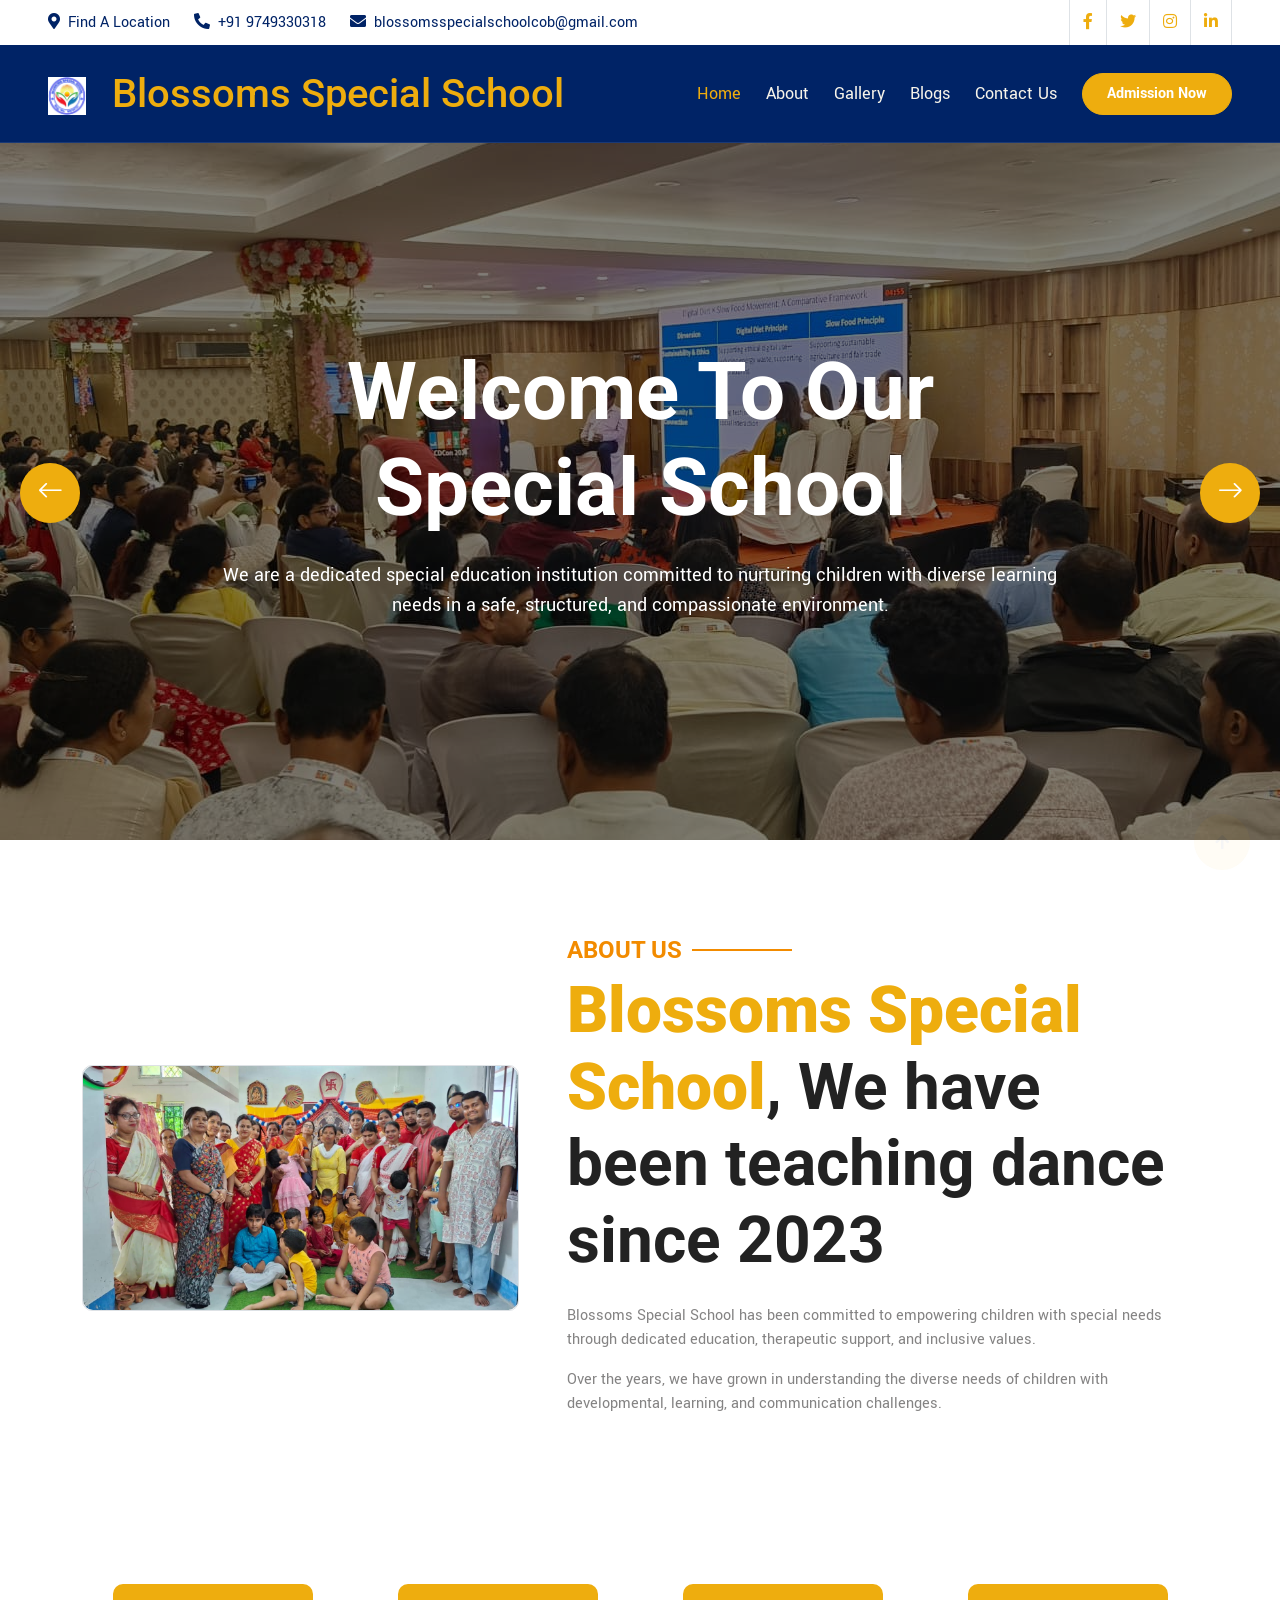
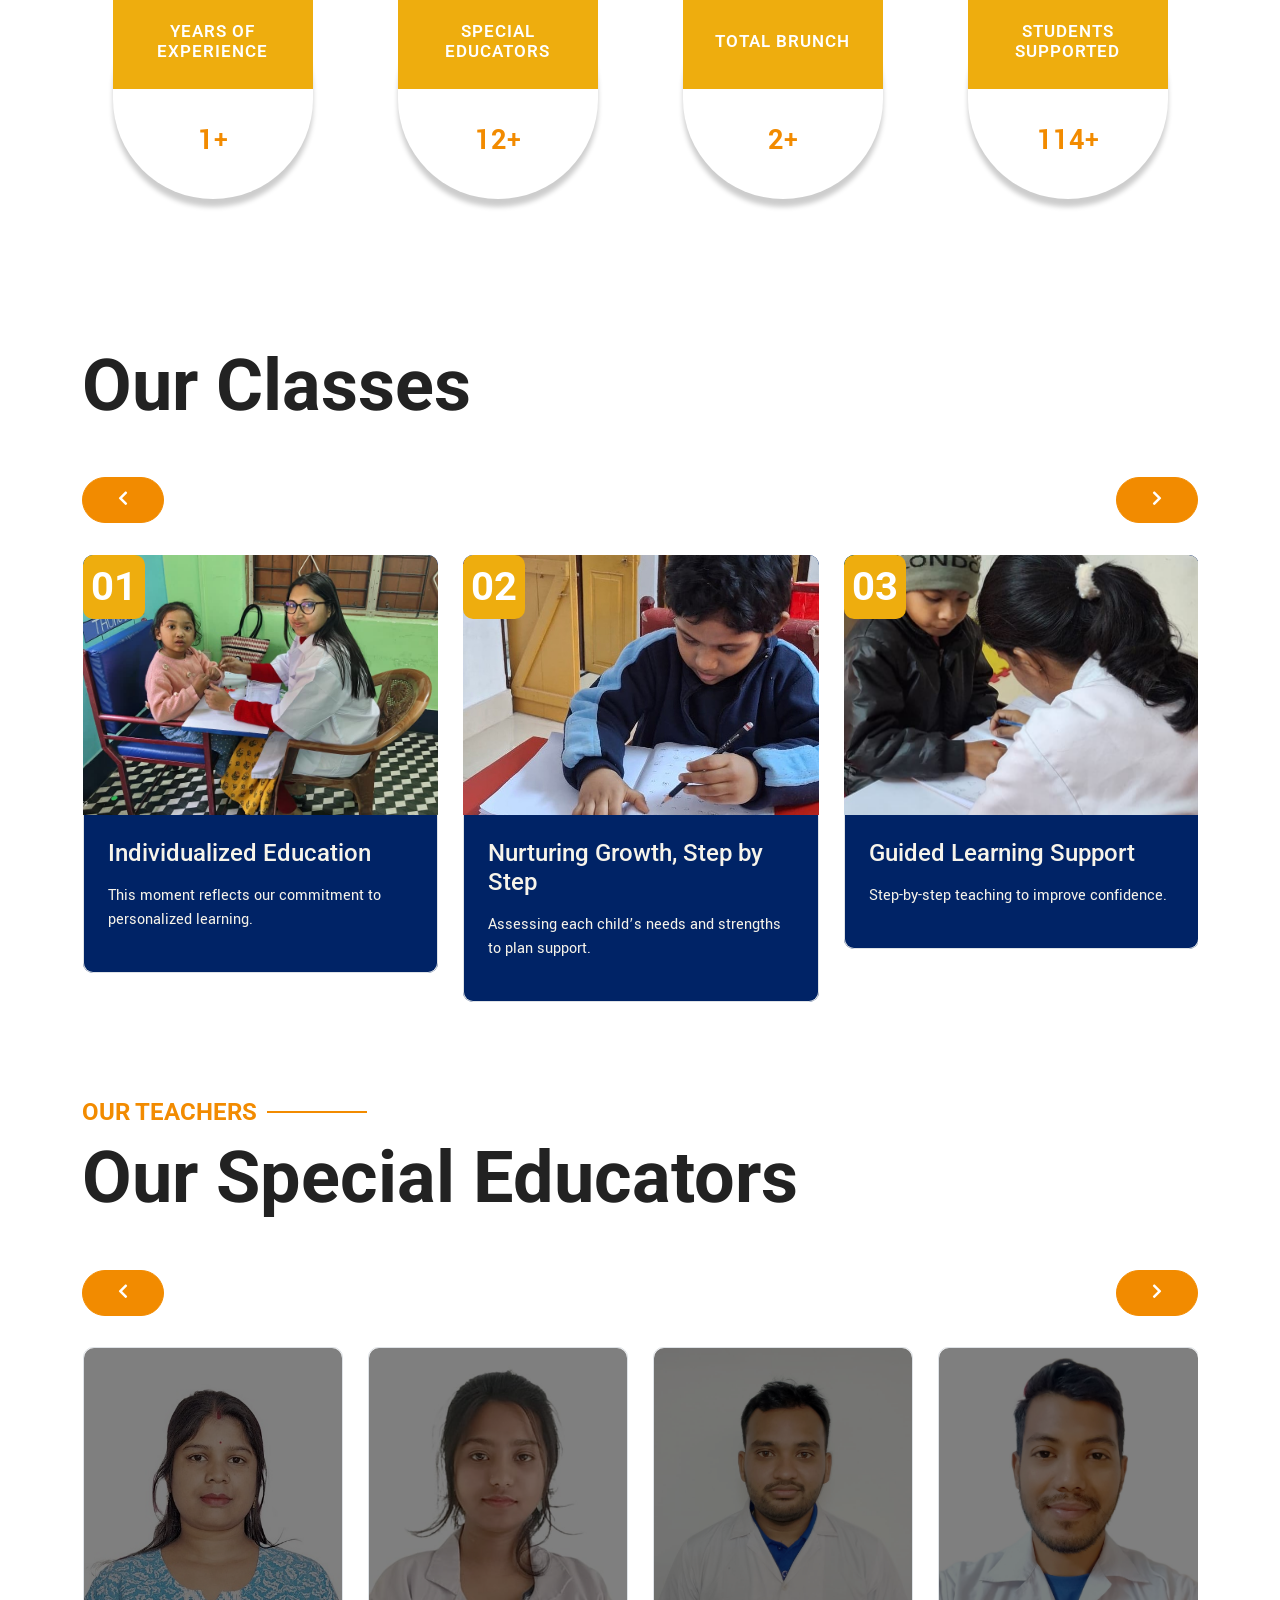
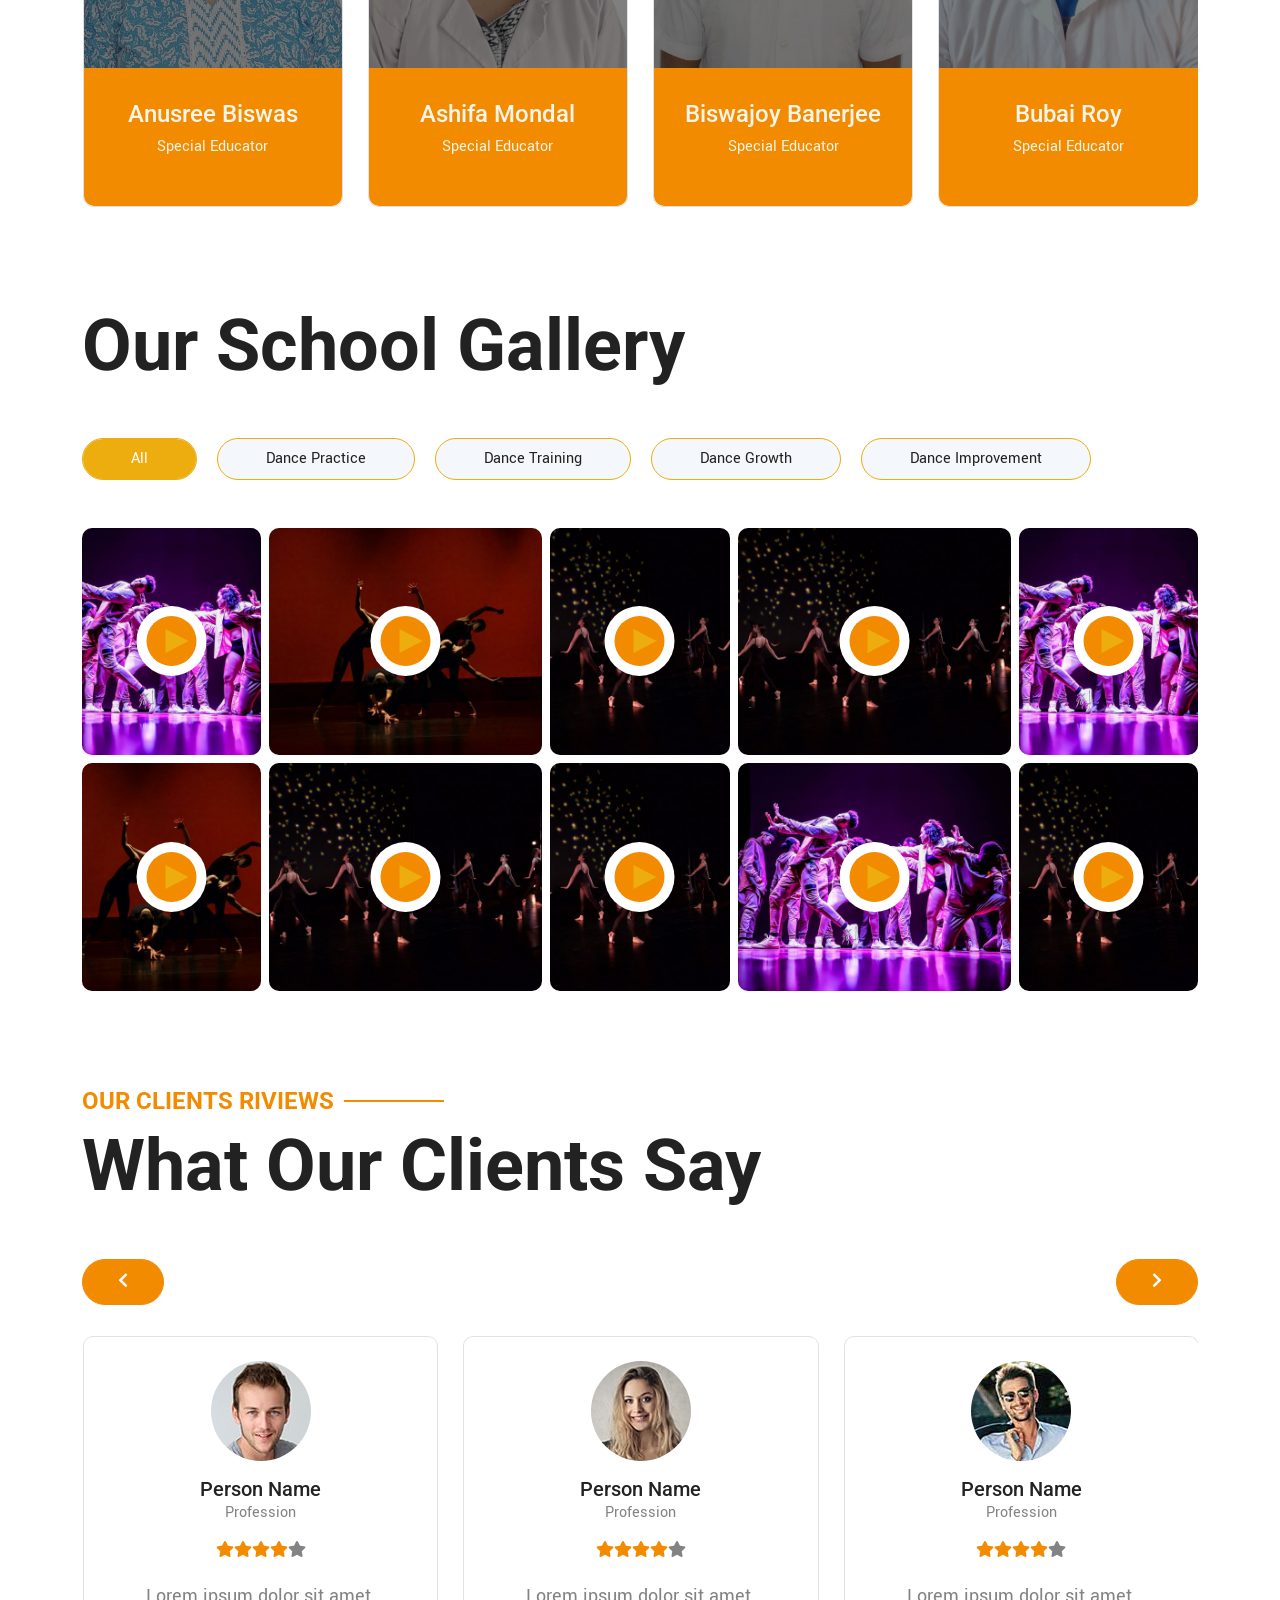
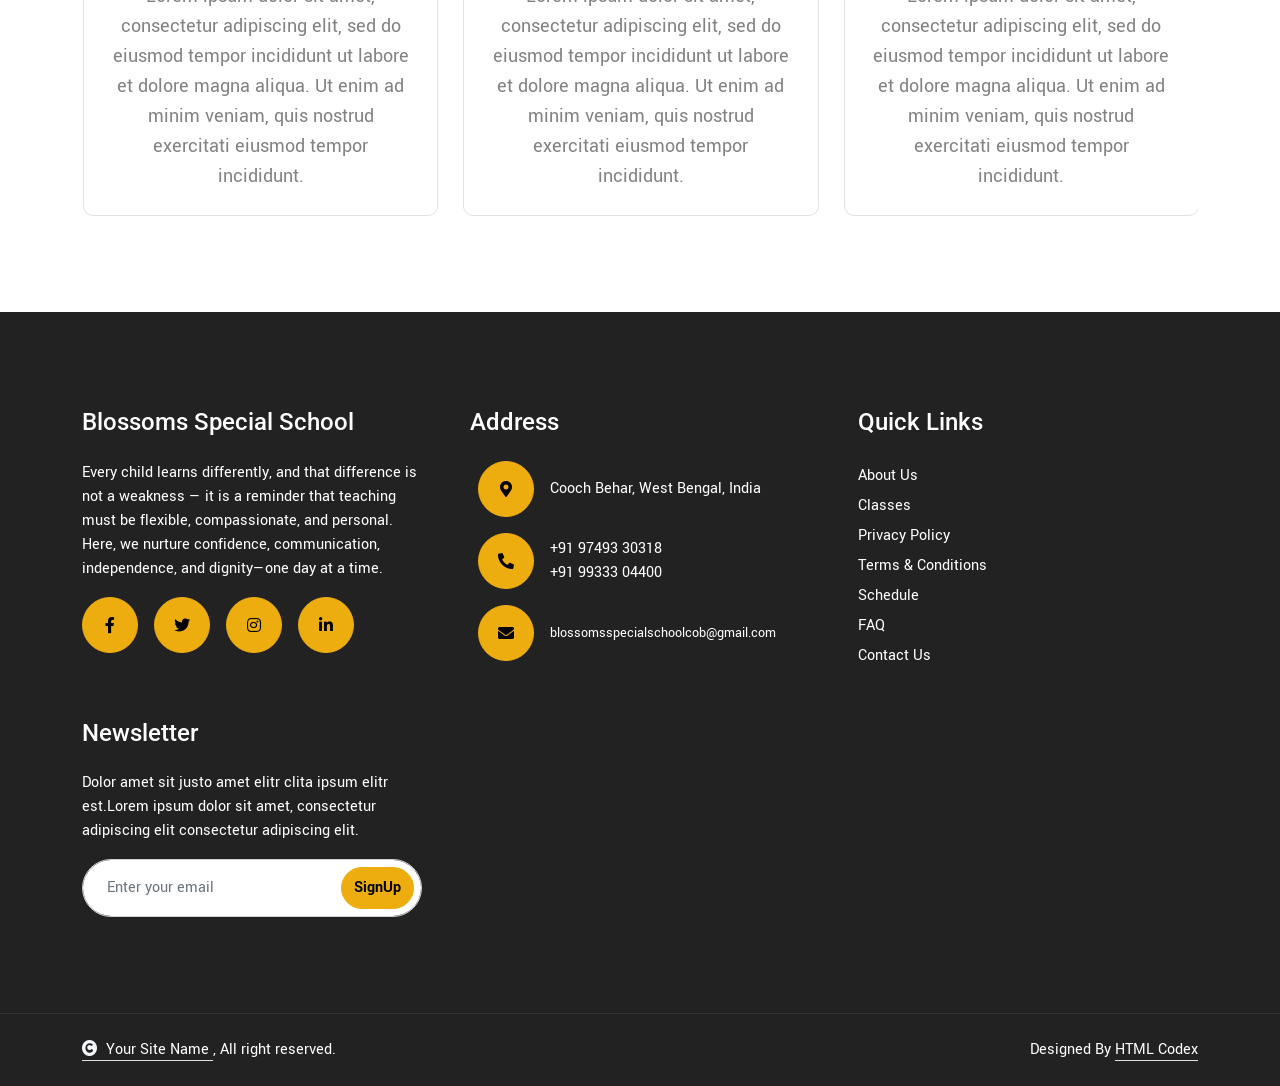
==== index.html @ 37777951 "dev" ====
<!doctype html>
<html lang="en">
  <head>
    <meta charset="utf-8" />
    <title>Blossoms Special School</title>
    <link rel="shortcut icon" href="/img/logoBlosoms.jpeg" />
    <meta content="width=device-width, initial-scale=1.0" name="viewport" />
    <meta content="" name="keywords" />
    <meta content="" name="description" />

    <link rel="preconnect" href="https://fonts.googleapis.com" />
    <link rel="preconnect" href="https://fonts.gstatic.com" crossorigin />
    <link
      href="https://fonts.googleapis.com/css2?family=Roboto:wght@400;500;700&family=Yantramanav:wght@400;500;700&display=swap"
      rel="stylesheet"
    />

    <link
      rel="stylesheet"
      href="https://use.fontawesome.com/releases/v5.15.4/css/all.css"
    />
    <link
      href="https://cdn.jsdelivr.net/npm/bootstrap-icons@1.4.1/font/bootstrap-icons.css"
      rel="stylesheet"
    />

    <link href="/lib/animate/animate.min.css" rel="stylesheet" />
    <link
      href="/lib/owlcarousel/assets/owl.carousel.min.css"
      rel="stylesheet"
    />
    <link href="/lib/lightbox/css/lightbox.min.css" rel="stylesheet" />

    <link href="/css/bootstrap.min.css" rel="stylesheet" />
    <link href="/css/style.css" rel="stylesheet" />

    <style>
      .training-carousel .training-item {
        height: 100%;
        display: flex;
        flex-direction: column;
      }
      .training-img {
        height: 260px;
        overflow: hidden;
        position: relative;
        flex: 0 0 auto;
      }
      .training-img img {
        width: 100%;
        height: 100%;
        object-fit: cover;
        display: block;
      }
      .training-item .rounded-bottom {
        flex: 1 1 auto;
        display: flex;
        flex-direction: column;
      }
      .training-item .rounded-bottom p {
        flex: 1 1 auto;
        margin-bottom: 1rem;
      }
      .training-item .btn {
        margin-top: auto;
      }
      .training-item .h4 {
        text-decoration: none;
      }
      .team-carousel .team-item {
        height: 460px !important;
        display: flex !important;
        flex-direction: column !important;
      }
      .team-carousel .team-img {
        height: 320px !important;
        overflow: hidden !important;
        flex: 0 0 320px !important;
        background: #6c757d;
      }
      .team-carousel .team-img img {
        width: 100% !important;
        height: 100% !important;
        max-width: 100% !important;
        max-height: 100% !important;
        object-fit: cover !important;
        object-position: center top !important;
        display: block !important;
      }
      .team-carousel .team-content {
        flex: 1 1 auto !important;
        display: flex !important;
        flex-direction: column !important;
        justify-content: center !important;
        padding: 16px !important;
        text-align: center;
      }
      .team-carousel .team-content .h4 {
        margin-bottom: 6px;
        text-decoration: none;
      }
    </style>
  </head>

  <body>
    <div id="site-header"></div>

    <div class="header-carousel owl-carousel">
      <div class="header-carousel-item">
        <img
          src="/img/schoolProgram.jpeg"
          class="img-fluid w-100"
          alt="Image"
        />
        <div class="carousel-caption">
          <div class="carousel-caption-content p-3" style="max-width: 900px">
            <h1
              class="display-1 text-capitalize text-white mb-4 wow fadeInUp"
              data-wow-delay="0.3s"
            >
              Welcome to Our Special School
            </h1>
            <p class="fs-5 wow fadeInUp" data-wow-delay="0.5s">
              We are a dedicated special education institution committed to
              nurturing children with diverse learning needs in a safe,
              structured, and compassionate environment.
            </p>
          </div>
        </div>
      </div>

      <div class="header-carousel-item">
        <img src="/img/giftSchool.jpeg" class="img-fluid w-100" alt="Image" />
        <div class="carousel-caption">
          <div class="carousel-caption-content p-3" style="max-width: 900px">
            <h1 class="display-1 text-capitalize text-white mb-4">
              Individualized Learning Approach
            </h1>
            <p class="fs-5">
              Every child is unique. We follow Individualized Education Programs
              (IEPs) designed after careful assessment of each student’s
              abilities, challenges, and interests.
            </p>
          </div>
        </div>
      </div>

      <div class="header-carousel-item">
        <img
          src="/img/schoolStudent.jpeg"
          class="img-fluid w-100"
          alt="Image"
        />
        <div class="carousel-caption">
          <div class="carousel-caption-content p-3" style="max-width: 900px">
            <h1 class="display-1 text-capitalize text-white mb-4">
              Our Mission
            </h1>
            <p class="fs-5">
              To empower children with special needs through individualized
              education, therapeutic support, and life-skill development.
            </p>
          </div>
        </div>
      </div>
    </div>

    <div id="site-about"></div>
    <div id="site-gallery"></div>
    <div id="site-testimonial"></div>
    <div id="site-footer"></div>

    <script src="https://ajax.googleapis.com/ajax/libs/jquery/3.6.4/jquery.min.js"></script>
    <script src="https://cdn.jsdelivr.net/npm/bootstrap@5.0.0/dist/js/bootstrap.bundle.min.js"></script>

    <script src="/lib/wow/wow.min.js"></script>
    <script src="/lib/easing/easing.min.js"></script>
    <script src="/lib/waypoints/waypoints.min.js"></script>
    <script src="/lib/counterup/counterup.min.js"></script>
    <script src="/lib/owlcarousel/owl.carousel.min.js"></script>
    <script src="/lib/lightbox/js/lightbox.min.js"></script>

    <script src="/js/main.js"></script>
    <script src="/js/layout.js"></script>
  </body>
</html>
---- css/style.css ----
/*** Spinner Start ***/
/*** Spinner ***/
#spinner {
  opacity: 0;
  visibility: hidden;
  transition:
    opacity 0.5s ease-out,
    visibility 0s linear 0.5s;
  z-index: 99999;
}

#spinner.show {
  transition:
    opacity 0.5s ease-out,
    visibility 0s linear 0s;
  visibility: visible;
  opacity: 1;
}
/*** Spinner End ***/

.back-to-top {
  position: fixed;
  right: 30px;
  bottom: 30px;
  transition: 0.5s;
  z-index: 99;
}

/*** Button Start ***/
.btn {
  font-weight: 600;
  transition: 0.5s;
}

.btn-square {
  width: 32px;
  height: 32px;
}

.btn-sm-square {
  width: 34px;
  height: 34px;
}

.btn-md-square {
  width: 44px;
  height: 44px;
}

.btn-lg-square {
  width: 56px;
  height: 56px;
}

.btn-square,
.btn-sm-square,
.btn-md-square,
.btn-lg-square {
  padding: 0;
  display: flex;
  align-items: center;
  justify-content: center;
  font-weight: normal;
  border-radius: 50%;
}

.btn.btn-primary {
  box-shadow: inset 0 0 0 0 var(--bs-primary);
}

.btn.btn-primary:hover {
  box-shadow: inset 300px 0 0 0 var(--bs-light) !important;
  color: var(--bs-primary) !important;
}

.btn.btn-secondary {
  box-shadow: inset 0 0 0 0 var(--bs-primary);
}

.btn.btn-secondary:hover {
  box-shadow: inset 300px 0 0 0 var(--bs-primary);
  color: var(--bs-light) !important;
}

.btn-hover {
  transition: 0.5s;
}

.btn-hover:hover {
  color: var(--bs-secondary) !important;
}

/*** Sub Title Start ***/
.sub-title {
  position: relative;
  display: inline-block;
  text-transform: uppercase;
  color: var(--bs-primary);
}

.sub-title::before {
  content: "";
  width: 100px;
  position: absolute;
  top: 50%;
  right: 0;
  transform: translateY(-50%);
  margin-right: -110px;
  border: 1px solid var(--bs-secondary) !important;
}

/*** Topbar Start ***/
.fixed-top .container {
  transition: 0.5s;
}

.topbar {
  padding: 2px 10px 2px 20px;
  background: var(--bs-primary) !important;
}

.topbar a,
.topbar a i {
  transition: 0.5s;
}

.topbar a:hover,
.topbar a i:hover {
  color: var(--bs-secondary) !important;
}

@media (max-width: 576px) {
  .topbar {
    display: none;
  }
}
/*** Topbar End ***/

/*** Navbar ***/
.navbar-light .navbar-nav .nav-link {
  font-family: "Yantramanav", sans-serif;
  position: relative;
  margin-right: 25px;
  padding: 35px 0;
  /* color: var(--bs-dark) !important; */
  font-size: 18px;
  font-weight: 400;
  outline: none;
  transition: 0.5s;
}

.sticky-top.navbar-light .navbar-nav .nav-link {
  padding: 20px 0;
  color: var(--dark) !important;
  font-size: 18px !important;
}

.navbar-light .navbar-nav .nav-link:hover,
.navbar-light .navbar-nav .nav-link.active {
  color: var(--bs-primary) !important;
}

.navbar-light .navbar-brand img {
  max-height: 50px;
  transition: 0.5s;
}

.sticky-top.navbar-light .navbar-brand img {
  max-height: 45px;
}

.navbar .dropdown-toggle::after {
  border: none;
  content: "\f107";
  font-family: "Font Awesome 5 Free";
  font-weight: 600;
  vertical-align: middle;
  margin-left: 8px;
}

@media (min-width: 1200px) {
  .navbar .nav-item .dropdown-menu {
    display: block;
    visibility: hidden;
    top: 100%;
    transform: rotateX(-75deg);
    transform-origin: 0% 0%;
    border: 0;
    border-radius: 10px;
    transition: 0.5s;
    opacity: 0;
  }
}

.dropdown .dropdown-menu a:hover {
  background: var(--bs-primary);
  color: var(--bs-white);
}

.navbar .nav-item:hover .dropdown-menu {
  transform: rotateX(0deg);
  visibility: visible;
  background: var(--bs-light) !important;
  transition: 0.5s;
  opacity: 1;
}

@media (max-width: 991.98px) {
  .sticky-top.navbar-light {
    position: relative;
    background: var(--bs-white);
  }

  .navbar.navbar-expand-lg .navbar-toggler {
    padding: 10px 20px;
    border: 1px solid var(--bs-primary);
    color: var(--bs-primary);
  }

  .navbar-light .navbar-collapse {
    margin-top: 15px;
    border-top: 1px solid #dddddd;
  }

  .navbar-light .navbar-nav .nav-link,
  .sticky-top.navbar-light .navbar-nav .nav-link {
    padding: 10px 0;
    margin-left: 0;
    color: var(--bs-dark) !important;
  }

  .navbar-light .navbar-brand img {
    max-height: 45px;
  }
}

@media (min-width: 992px) {
  .navbar-light {
    position: absolute;
    width: 100%;
    top: 0;
    left: 0;
    border-bottom: 1px solid rgba(255, 255, 255, 0.1);
    z-index: 999;
  }

  .sticky-top.navbar-light {
    position: fixed;
    background: var(--bs-light) !important;
  }
  .navbar-light .navbar-nav .nav-link.nav-contact::before {
    display: none;
  }
}

/*** Carousel Hero Header Start ***/
.header-carousel {
  position: relative;
}

.header-carousel .owl-nav .owl-prev {
  position: absolute;
  width: 60px;
  height: 60px;
  top: 50%;
  left: 20px;
  transform: translateY(-50%);
  border-radius: 60px;
  background: var(--bs-primary);
  color: var(--bs-white);
  font-size: 26px;
  display: flex;
  align-items: center;
  justify-content: center;
  transition: 0.5s;
}

.header-carousel .owl-nav .owl-next {
  position: absolute;
  width: 60px;
  height: 60px;
  top: 50%;
  right: 20px;
  transform: translateY(-50%);
  border-radius: 60px;
  background: var(--bs-primary);
  color: var(--bs-white);
  font-size: 26px;
  display: flex;
  align-items: center;
  justify-content: center;
  transition: 0.5s;
}

.header-carousel .owl-nav .owl-prev,
.header-carousel .owl-nav .owl-next {
  transition: 0.5s;
}

.header-carousel .owl-nav .owl-prev:hover,
.header-carousel .owl-nav .owl-next:hover {
  box-shadow: inset 100px 0 0 0 var(--bs-light) !important;
  color: var(--bs-primary) !important;
}

@media (max-width: 576px) {
  .header-carousel .owl-nav .owl-prev,
  .header-carousel .owl-nav .owl-next {
    top: 630px;
    transition: 0.5s;
  }

  .header-carousel
    .header-carousel-item
    .carousel-caption
    .carousel-caption-content {
    width: 95% !important;
  }
}

.header-carousel .header-carousel-item,
.header-carousel .header-carousel-item img {
  position: relative;
  width: 100%;
  height: 700px;
  margin-top: 95px;
  display: block;
  object-fit: cover;
  transition: 0.5s;
}

@media (max-width: 992px) {
  .header-carousel .header-carousel-item,
  .header-carousel .header-carousel-item img {
    margin-top: 0;
    transition: 0.5s;
  }
}

@media (min-width: 992px) {
  .header-carousel .owl-nav .owl-prev,
  .header-carousel .owl-nav .owl-next {
    margin-top: 50px;
  }
}

.header-carousel .header-carousel-item .carousel-caption {
  width: 100%;
  height: 100%;
  position: absolute;
  top: 0;
  left: 0;
  padding: 100px 0;
  display: flex;
  align-items: center;
  justify-content: center;
  background: rgba(0, 0, 0, 0.5);
}

.header-carousel
  .header-carousel-item
  .carousel-caption
  .carousel-caption-content {
  position: relative;
  width: 75%;
}
/*** Carousel Hero Header End ***/

/*** Single Page Hero Header Start ***/
.bg-breadcrumb {
  position: relative;
  padding: 145px 0 50px 0;
  background:
    linear-gradient(rgba(242, 139, 0, 0.2), rgba(242, 139, 0, 0.3)),
    url(../img/breadcrumb2.jpeg);
  background-position: center top;
  background-repeat: no-repeat;
  background-attachment: fixed;
}

@media (max-width: 992px) {
  .bg-breadcrumb {
    padding-top: 50px;
  }
}
/*** Single Page Hero Header End ***/

/*** Counter Facts Start ***/

.counter-facts {
  background:
    linear-gradient(rgba(255, 255, 255, 0.8), rgba(255, 255, 255, 0.7)),
    url(../img/abouSchool.jpeg);
  background-size: cover;
  background-attachment: fixed;
  background-position: center center;
  background-repeat: no-repeat;
}

.counter-facts .counter {
  position: relative;
  text-align: center;
  width: 200px;
  min-height: 215px;
  padding: 10px 15px;
  margin: 0 auto;
  border-radius: 100px;
  box-shadow: 0 8px 5px rgba(0, 0, 0, 0.2);
  background: var(--bs-white);
}

.counter-facts .counter:before {
  content: "";
  position: absolute;
  height: 105px;
  width: 100%;
  left: 0;
  top: 0;
  border-radius: 10px 10px 0 0;
  background-color: var(--bs-primary);
}
.counter-facts .counter .counter-icon {
  position: relative;
  width: 120px;
  height: 100px;
  border-radius: 10px 10px 0 0;
  font-size: 50px;
  line-height: 90px;
  color: var(--bs-primary) !important;
  display: flex;
}

.counter-facts .counter h3 {
  color: var(--bs-white);
  font-size: 17px;
  font-weight: 600;
  letter-spacing: 1px;
  text-transform: uppercase;
  margin: 0 0 5px 0;
  display: flex;
}
.counter-facts .counter .counter-value {
  font-size: 30px;
  font-weight: 700;
  display: block;
  color: var(--bs-secondary);
}

@media screen and (max-width: 1200px) {
  .counter-facts .counter {
    margin-bottom: 40px;
  }
}
/*** Counter Facts End ***/

/*** Training Start ***/
.training-carousel .owl-stage-outer {
  margin-top: 30px;
}

.training-carousel .owl-nav .owl-prev,
.training-carousel .owl-nav .owl-next {
  position: absolute;
  top: 0;
  padding: 10px 35px;
  border: 1px solid var(--bs-secondary);
  color: var(--bs-white);
  background: var(--bs-secondary);
  border-radius: 50px;
  transition: 0.5s;
}

.training-carousel .owl-nav .owl-prev {
  left: 0 !important;
}

.training-carousel .owl-nav .owl-next {
  right: 0;
}

.training-carousel .owl-nav .owl-prev:hover,
.training-carousel .owl-nav .owl-next:hover {
  box-shadow: inset 100px 0 0 0 var(--bs-light) !important;
  color: var(--bs-primary) !important;
}

.training .training-item .training-img {
  position: relative;
  overflow: hidden;
  transition: 0.5s;
}

.training .training-item .training-img img {
  transition: 0.5s;
}

.training .training-item:hover .training-img img {
  transform: scale(1.2);
}
/*** Training End ***/

/*** Dance Class Start ***/
.class-carousel .owl-stage-outer {
  margin-top: 30px;
}

.class-carousel .owl-nav .owl-prev,
.class-carousel .owl-nav .owl-next {
  position: absolute;
  top: 0;
  padding: 10px 35px;
  border: 1px solid var(--bs-secondary);
  color: var(--bs-white);
  background: var(--bs-secondary);
  border-radius: 50px;
  transition: 0.5s;
}

.class-carousel .owl-nav .owl-prev {
  left: 0 !important;
}

.class-carousel .owl-nav .owl-next {
  right: 0;
}

.class-carousel .owl-nav .owl-prev:hover,
.class-carousel .owl-nav .owl-next:hover {
  box-shadow: inset 100px 0 0 0 var(--bs-light) !important;
  color: var(--bs-primary) !important;
}

.class .class-item .class-img {
  position: relative;
  overflow: hidden;
  transition: 0.5s;
}

.class .class-item .class-img img {
  transition: 0.5s;
}

.class .class-item:hover .class-img img {
  transform: scale(1.3);
}
/*** Dance Class End ***/

/*** Blog Start ***/
.blog-carousel .owl-stage-outer {
  margin-top: 30px;
}

.blog-carousel .owl-nav .owl-prev,
.blog-carousel .owl-nav .owl-next {
  position: absolute;
  top: 1px;
  padding: 10px 35px;
  border: 1px solid var(--bs-secondary);
  color: var(--bs-white);
  background: var(--bs-secondary);
  border-radius: 50px;
  transition: 0.5s;
}

.blog-carousel .owl-nav .owl-prev {
  left: 0 !important;
}

.blog-carousel .owl-nav .owl-next {
  right: 0;
}

.blog-carousel .owl-nav .owl-prev:hover,
.blog-carousel .owl-nav .owl-next:hover {
  box-shadow: inset 100px 0 0 0 var(--bs-light) !important;
  color: var(--bs-primary) !important;
}

.blog .blog-item .blog-img {
  position: relative;
  overflow: hidden;
  transition: 0.5s;
}

.blog .blog-item .blog-img img {
  transition: 0.5s;
}

.blog .blog-item:hover .blog-img img {
  transform: scale(1.3);
}
/*** Blog End ***/

/*** Team Start ***/
.team-carousel .owl-stage-outer {
  margin-top: 30px;
}
.team-carousel .owl-nav .owl-prev,
.team-carousel .owl-nav .owl-next {
  position: absolute;
  top: 1px;
  padding: 10px 35px;
  border: 1px solid var(--bs-secondary);
  color: var(--bs-white);
  background: var(--bs-secondary);
  border-radius: 50px;
  transition: 0.5s;
}

.team-carousel .owl-nav .owl-prev {
  left: 0 !important;
}

.team-carousel .owl-nav .owl-next {
  right: 0;
}

.team-carousel .owl-nav .owl-prev:hover,
.team-carousel .owl-nav .owl-next:hover {
  box-shadow: inset 100px 0 0 0 var(--bs-light) !important;
  color: var(--bs-primary) !important;
}

.team .team-carousel .team-item .team-img {
  position: relative;
  overflow: hidden;
  width: 100%;
  height: 100%;
}

.team .team-carousel .team-item .team-img::after {
  content: "";
  position: absolute;
  top: 0;
  left: 0;
  width: 100%;
  height: 100%;
  background: rgba(0, 0, 0, 0.5);
  transition: 0.5s;
  z-index: 2;
}

.team .team-carousel .team-item .team-img .team-icon {
  position: absolute;
  bottom: -100%;
  left: 50%;
  transform: translateX(-50%);
  padding: 25px;
  display: flex;
  opacity: 0;
  transition: 0.5s;
  z-index: 3;
}

.team .team-carousel .team-item:hover .team-img .team-icon {
  bottom: 0;
  left: 50%;
  transform: translateX(-50%);
  opacity: 1;
}

.team .team-carousel .team-item .team-content {
  position: relative;
  background: var(--bs-secondary);
  border-bottom-left-radius: 10px;
  border-bottom-right-radius: 10px;
  z-index: 1;
  transition: 0.5s;
}

.team .team-carousel .team-item .team-content::after {
  content: "";
  position: absolute;
  bottom: 0;
  left: 0;
  width: 100%;
  height: 0;
  background: var(--bs-primary) !important;
  border-bottom-left-radius: 10px;
  border-bottom-right-radius: 10px;
  transition: 0.5s;
  z-index: -1;
}

.team .team-carousel .team-item:hover .team-content a,
.team .team-carousel .team-item:hover .team-content p {
  color: var(--bs-white) !important;
}

.team .team-carousel .team-item:hover .team-content::after {
  height: 100% !important;
}

.team .team-carousel .team-item .team-img img {
  transition: 0.5s;
}

.team .team-carousel .team-item:hover .team-img img {
  transform: scale(1.1);
}
/*** Team End ***/

/*** Vidie Gallery Start ***/
/*** Youtube Video start ***/
.gallery .tab-class {
  text-align: start !important;
}

.gallery .nav-item {
  align-items: center;
  justify-content: center;
  margin-right: 20px;
}

.gallery .nav-item a span {
  display: flex;
  align-items: center;
  justify-content: center;
}

.gallery .nav-item a.active {
  background: var(--bs-primary) !important;
}

.gallery .nav-item a.active span {
  color: var(--bs-white) !important;
}

.video {
  position: relative;
}

.video .btn-play {
  position: absolute;
  z-index: 3;
  top: 50%;
  left: 50%;
  transform: translate(-50%, -50%);
  box-sizing: content-box;
  display: block;
  width: 23px;
  height: 44px;
  border-radius: 50%;
  transition: 0.5s;
}

.video .btn-play:before {
  content: "";
  position: absolute;
  z-index: 0;
  left: 50%;
  top: 50%;
  transform: translate(-50%, -50%);
  display: block;
  width: 70px;
  height: 70px;
  background: var(--bs-white);
  border-radius: 50%;
  animation: pulse-border 1500ms ease-out infinite;
  transition: 0.5s;
}

.video .btn-play:after {
  content: "";
  position: absolute;
  z-index: 1;
  left: 50%;
  top: 50%;
  transform: translate(-50%, -50%);
  display: block;
  width: 50px;
  height: 50px;
  background: var(--bs-secondary);
  border-radius: 50%;
  transition: all 300ms;
}

.video .btn-play span {
  display: block;
  position: relative;
  z-index: 3;
  width: 0;
  height: 0;
  border-left: 23px solid var(--bs-primary);
  border-top: 12px solid transparent;
  border-bottom: 12px solid transparent;
  margin-left: 5px;
}

@keyframes pulse-border {
  0% {
    transform: translateX(-50%) translateY(-50%) translateZ(0) scale(1);
    opacity: 1;
  }

  100% {
    transform: translateX(-50%) translateY(-50%) translateZ(0) scale(1.5);
    opacity: 0;
  }
}

#videoModal {
  z-index: 99999;
}

#videoModal .modal-dialog {
  position: relative;
  max-width: 800px;
  margin: 60px auto 0 auto;
}

#videoModal .modal-body {
  position: relative;
  padding: 0px;
}

#videoModal .close {
  position: absolute;
  width: 30px;
  height: 30px;
  right: 0px;
  top: -30px;
  z-index: 999;
  font-size: 30px;
  font-weight: normal;
  color: #ffffff;
  background: #000000;
  opacity: 1;
}
/*** Youtube Video End ***/

/*** Vidieo Gallery End ***/

/*** Testimonial Start ***/
.testimonial-carousel .owl-stage-outer {
  margin-top: 30px;
}
.testimonial-carousel .owl-nav .owl-prev,
.testimonial-carousel .owl-nav .owl-next {
  position: absolute;
  top: 1px;
  padding: 10px 35px;
  border: 1px solid var(--bs-secondary);
  color: var(--bs-white);
  background: var(--bs-secondary);
  border-radius: 50px;
  transition: 0.5s;
}

.testimonial-carousel .owl-nav .owl-prev {
  left: 0 !important;
}

.testimonial-carousel .owl-nav .owl-next {
  right: 0;
}

.testimonial-carousel .owl-nav .owl-prev:hover,
.testimonial-carousel .owl-nav .owl-next:hover {
  box-shadow: inset 100px 0 0 0 var(--bs-light) !important;
  color: var(--bs-primary) !important;
}
/*** Testimonial End ***/

/*** Contact Start ***/
.contact button.btn.btn-primary.w-100:hover {
  box-shadow: inset 700px 0 0 0 var(--bs-light) !important;
  color: var(--bs-primary) !important;
}
/*** Contact End ***/

/*** Footer Start ***/
.footer {
  background: var(--bs-dark);
}

.footer .footer-item .footer-link {
  line-height: 30px;
  color: var(--bs-white);
  transition: 0.5s;
}

.footer .footer-item .footer-link:hover {
  letter-spacing: 1px;
  color: var(--bs-primary) !important;
}
/*** Footer End ***/

/*** copyright Start ***/
.copyright {
  border-top: 1px solid rgba(255, 255, 255, 0.08);
  background: var(--bs-dark) !important;
}
/*** copyright end ***/

.off-white-bg {
  color: #f7f4ea !important;
}

.training-carousel .training-item {
  height: 100%;
  display: flex;
  flex-direction: column;
}

.training-img {
  height: 260px;
  overflow: hidden;
  position: relative;
  flex: 0 0 auto;
}

.training-img img {
  width: 100%;
  height: 100%;
  object-fit: cover;
  display: block;
}

.training-item .rounded-bottom {
  flex: 1 1 auto;
  display: flex;
  flex-direction: column;
}

.training-item .rounded-bottom p {
  flex: 1 1 auto;
  margin-bottom: 1rem;
}

.training-item .btn {
  margin-top: auto;
}

.training-item .h4 {
  text-decoration: none;
}

.team-carousel .team-item {
  height: 460px !important;
  display: flex !important;
  flex-direction: column !important;
}

.team-carousel .team-img {
  height: 320px !important;
  overflow: hidden !important;
  flex: 0 0 320px !important;
  background: #6c757d;
}

.team-carousel .team-img img {
  width: 100% !important;
  height: 100% !important;
  max-width: 100% !important;
  max-height: 100% !important;
  object-fit: cover !important;
  object-position: center top !important;
  display: block !important;
}

.team-carousel .team-content {
  flex: 1 1 auto !important;
  display: flex !important;
  flex-direction: column !important;
  justify-content: center !important;
  padding: 16px !important;
  text-align: center;
}

.team-carousel .team-content .h4 {
  margin-bottom: 6px;
  text-decoration: none;
}
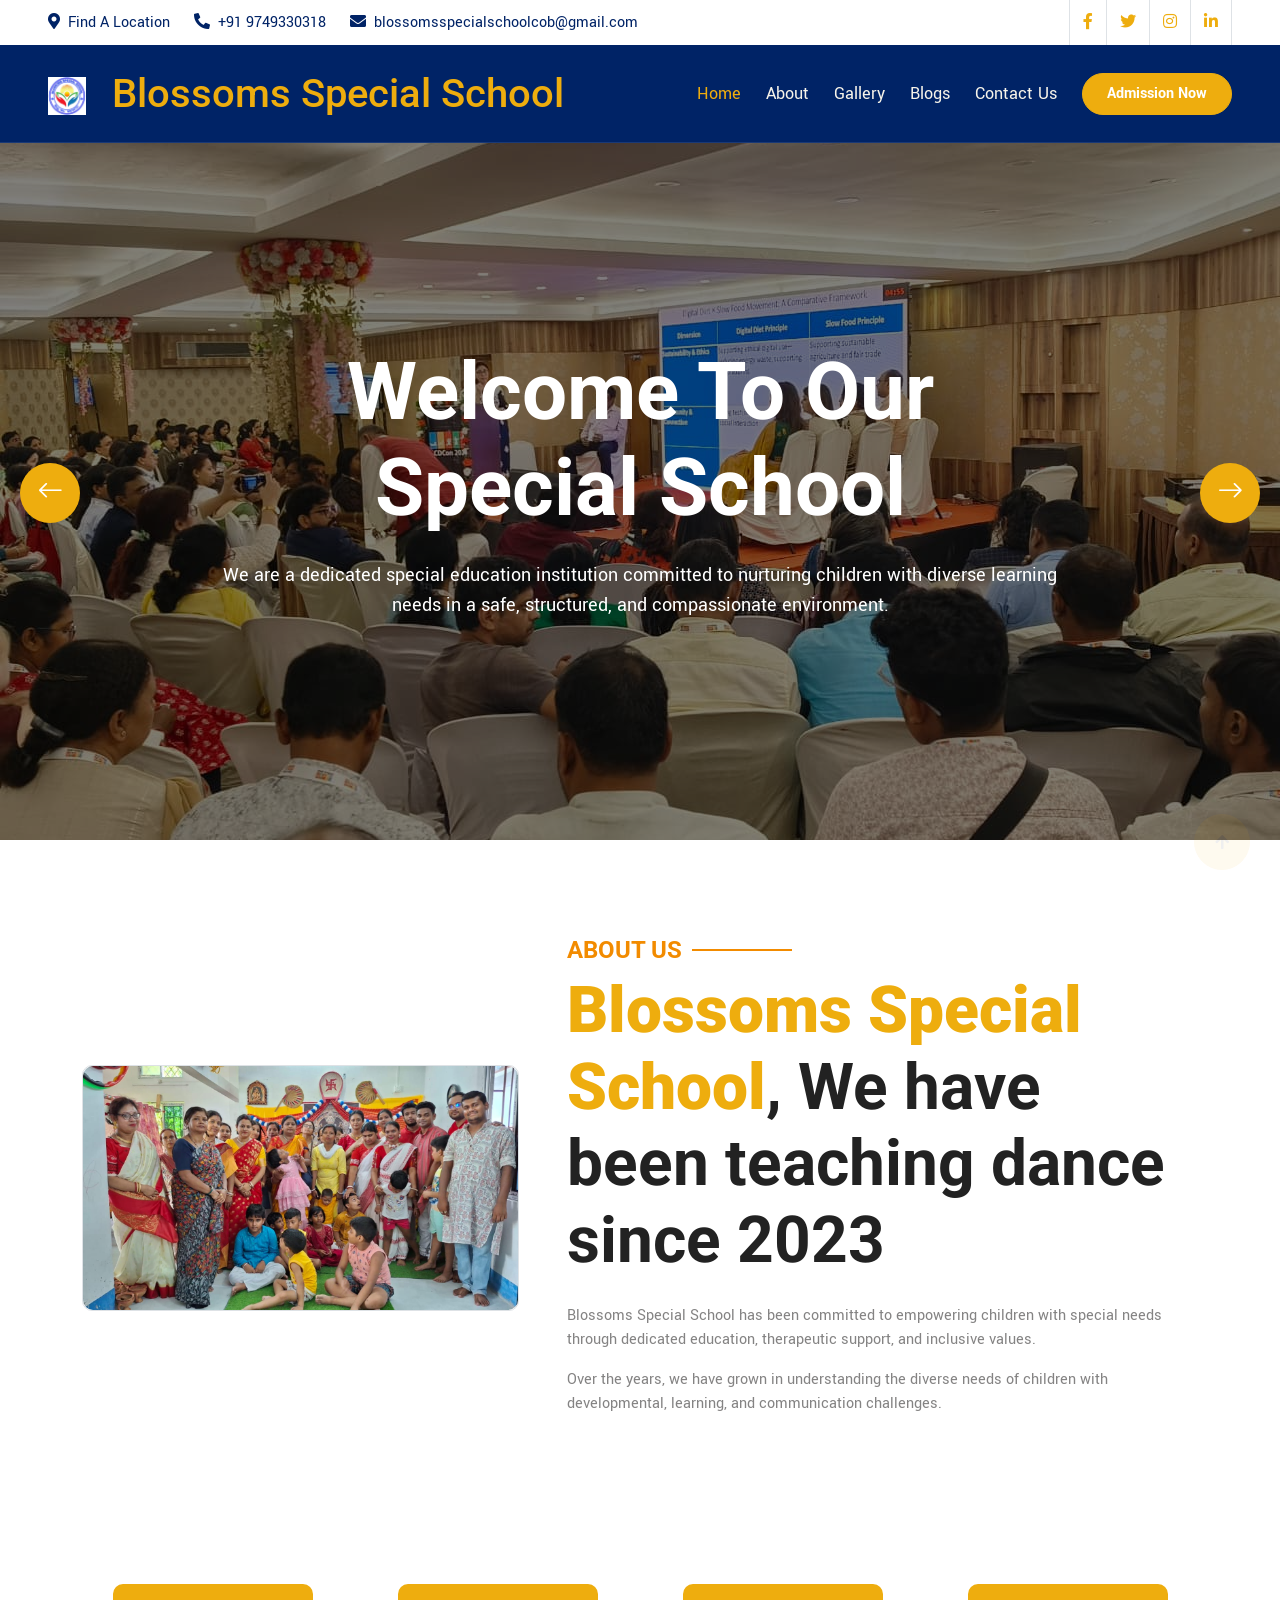
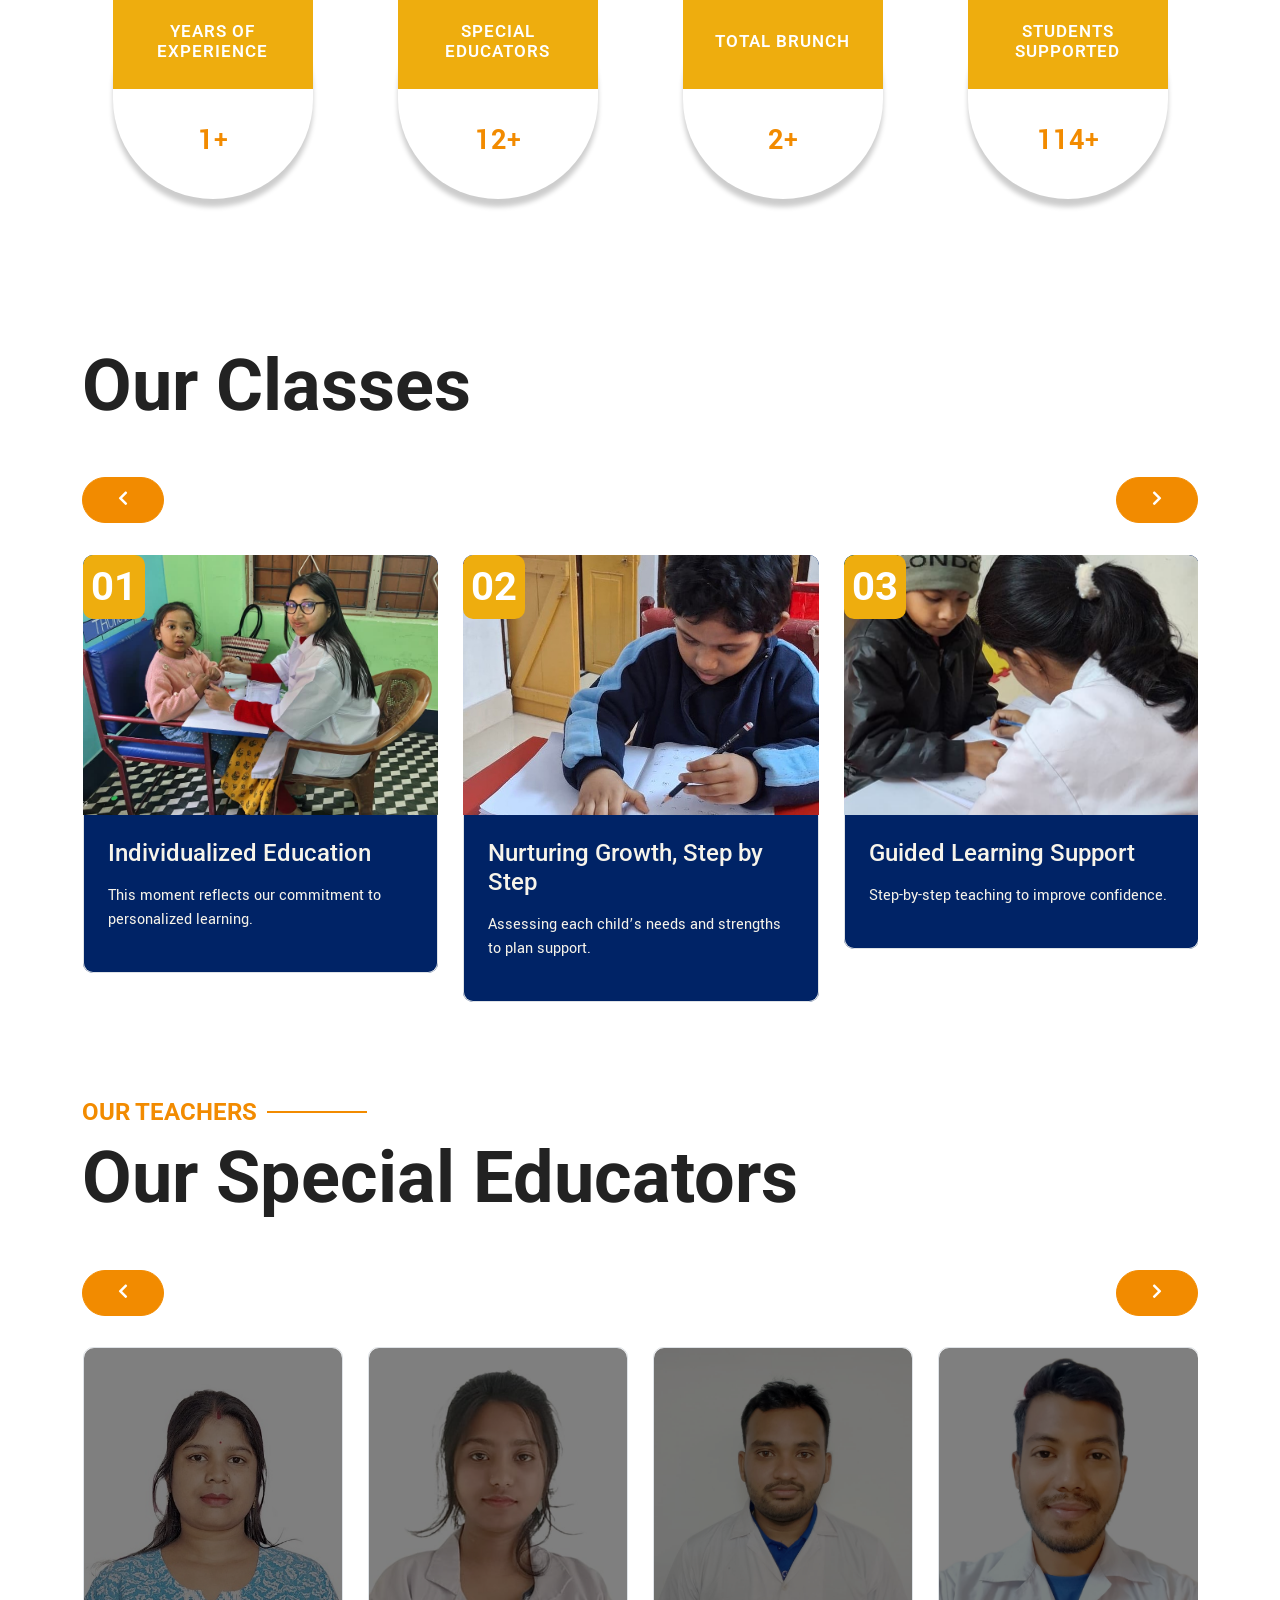
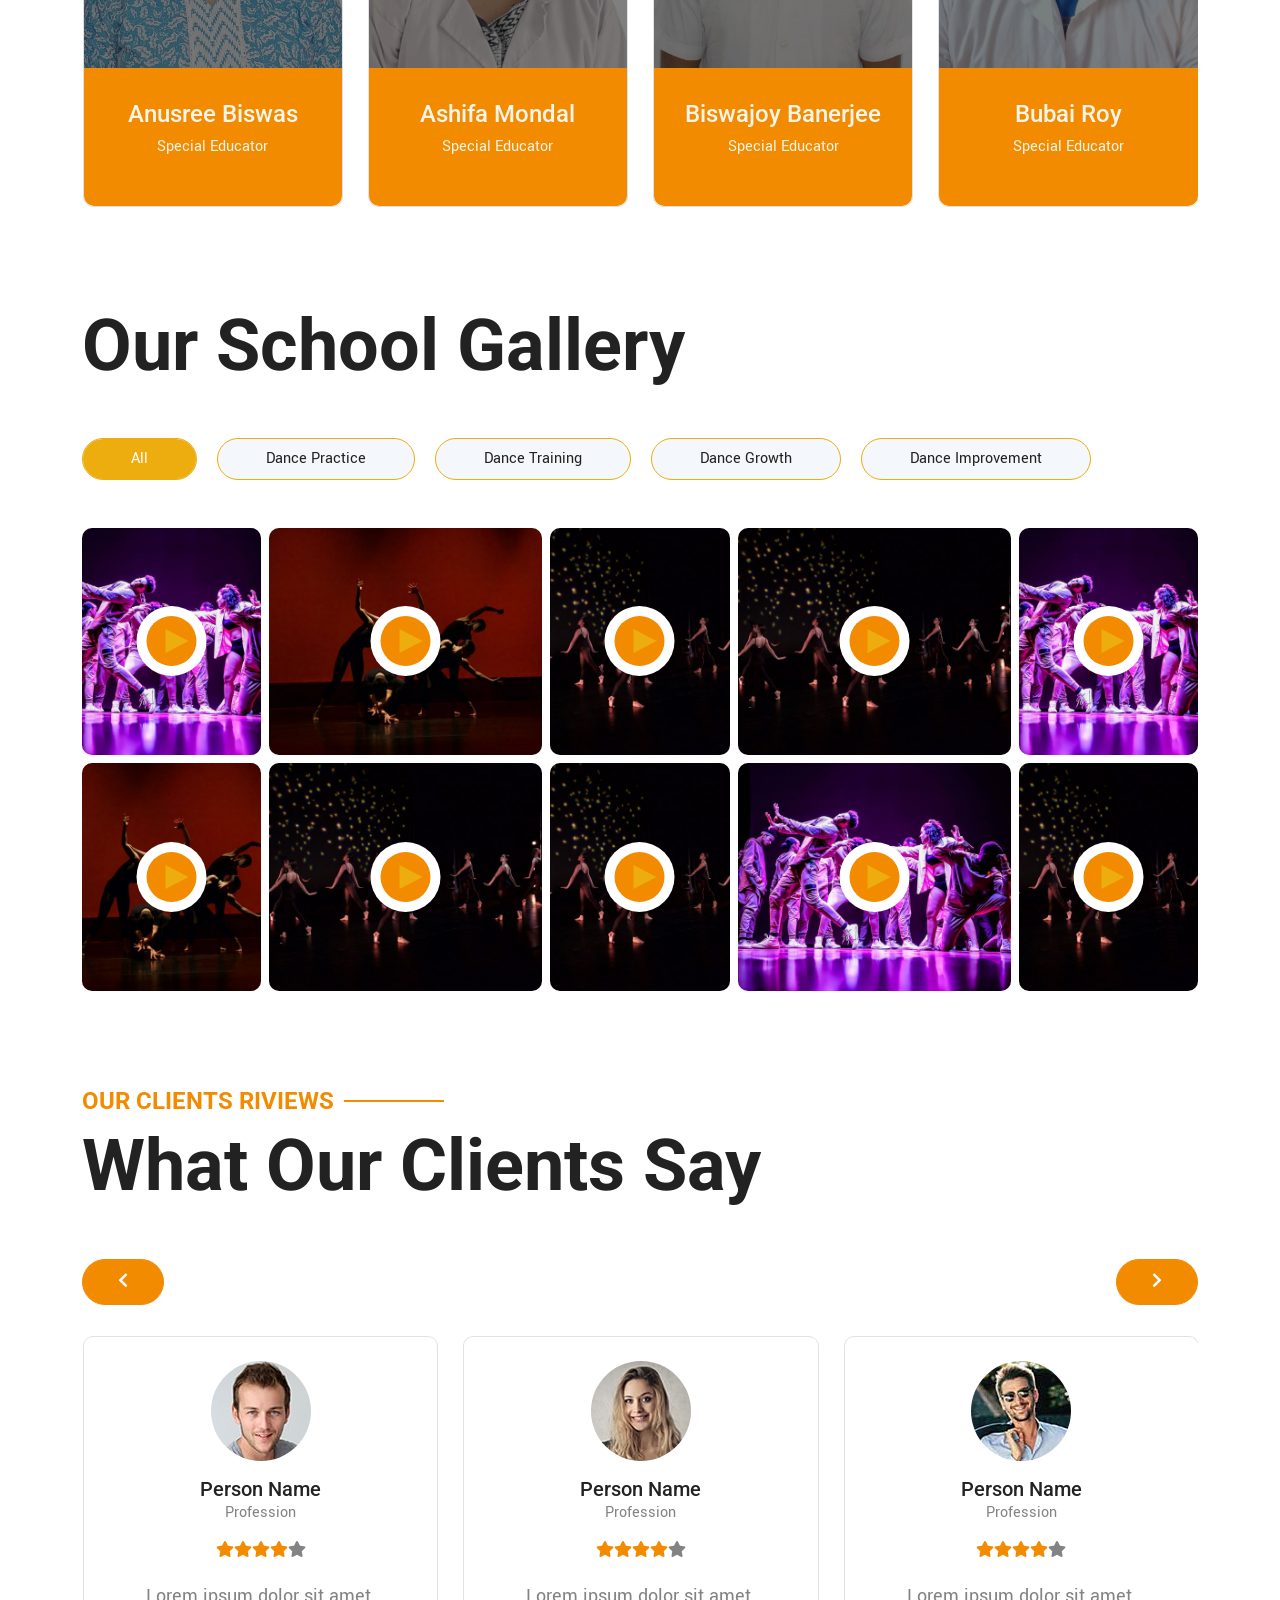
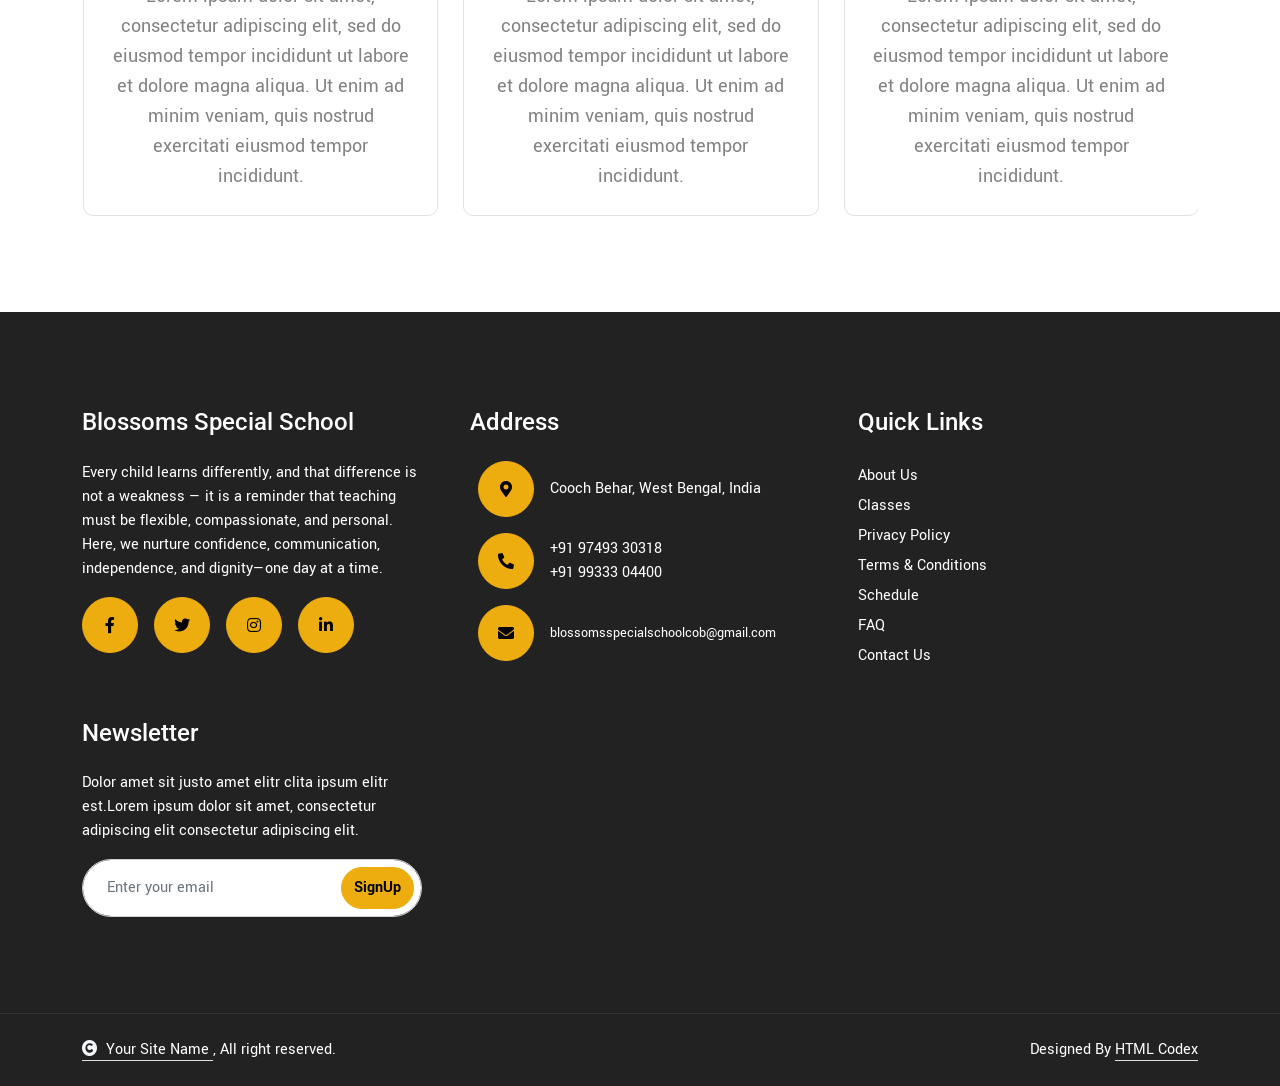
==== commit 3ead0ef4: "pretty" ====
--- a/index.html
+++ b/index.html
@@ -31,8 +31,8 @@
     />
     <link href="/lib/lightbox/css/lightbox.min.css" rel="stylesheet" />
 
-    <link href="/css/bootstrap.min.css" rel="stylesheet" />
-    <link href="/css/style.css" rel="stylesheet" />
+    <link href="./css/bootstrap.min.css" rel="stylesheet" />
+    <link href="./css/style.css" rel="stylesheet" />
 
     <style>
       .training-carousel .training-item {
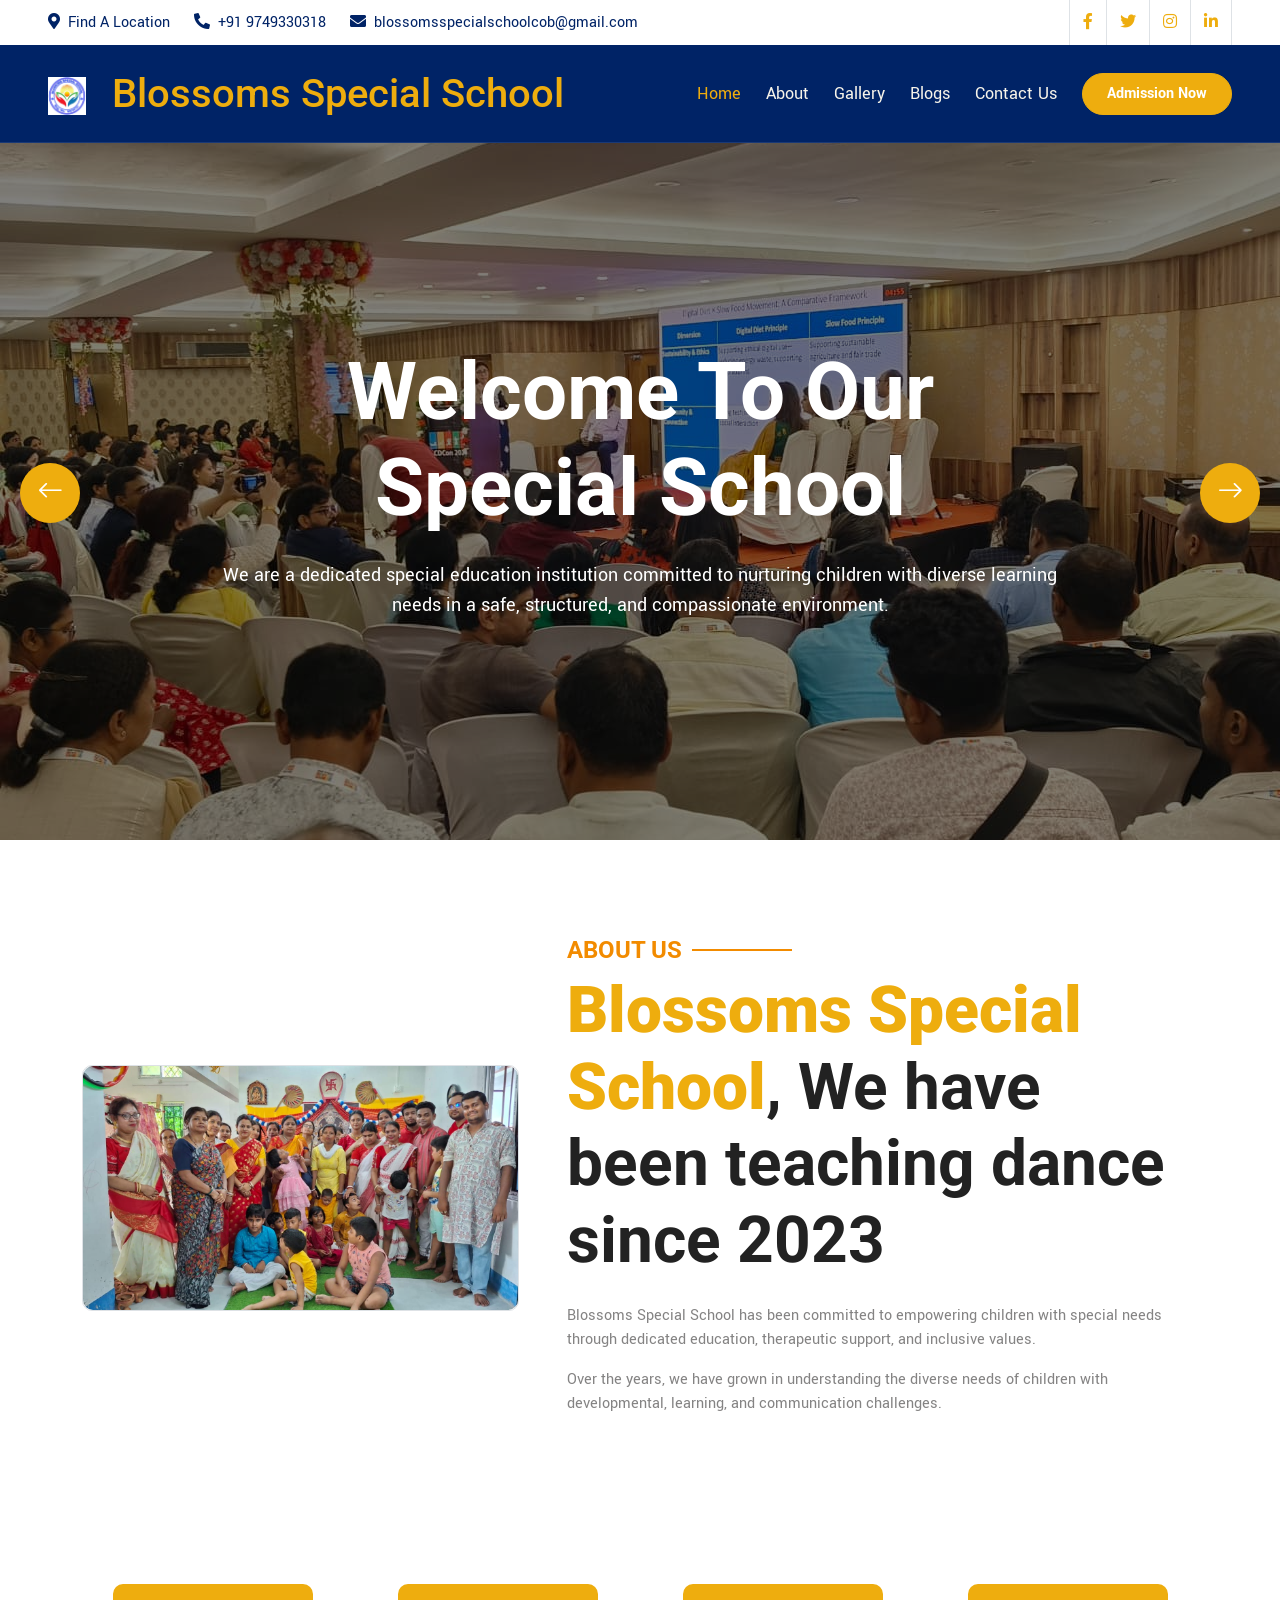
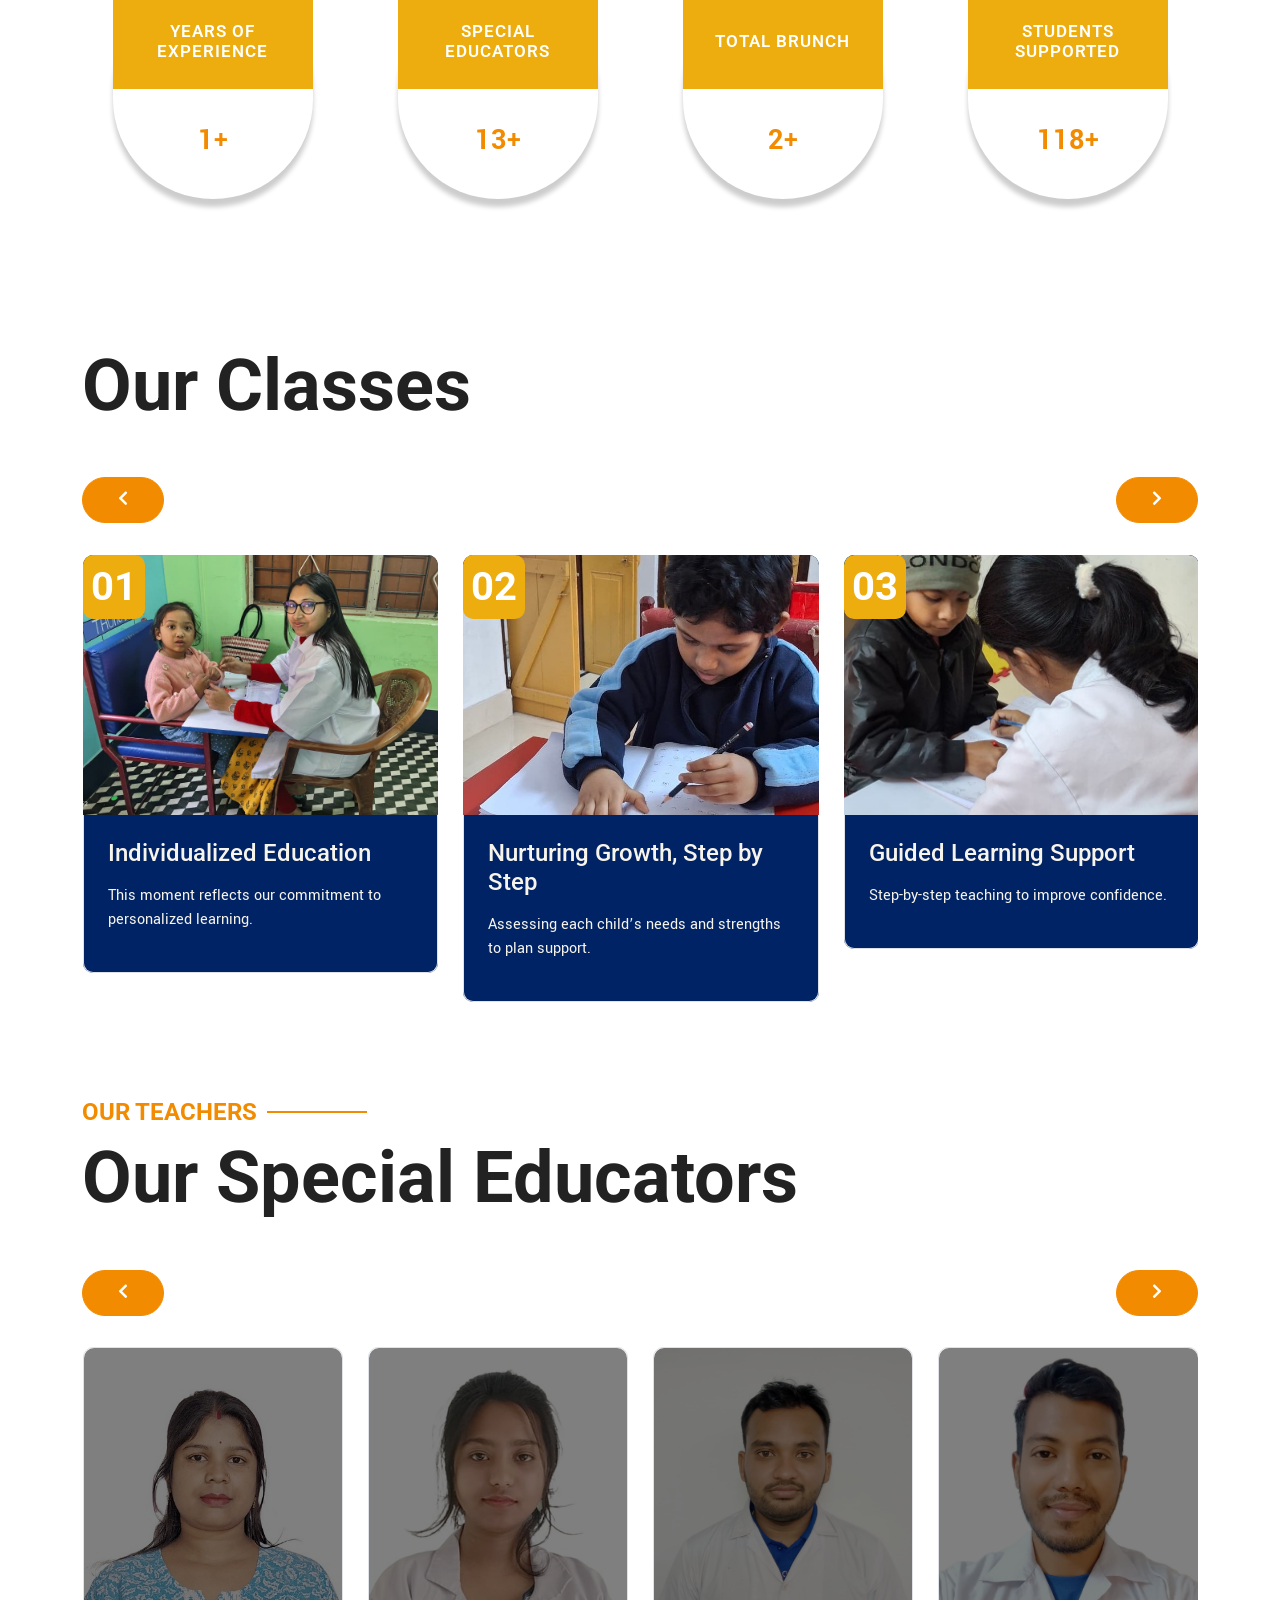
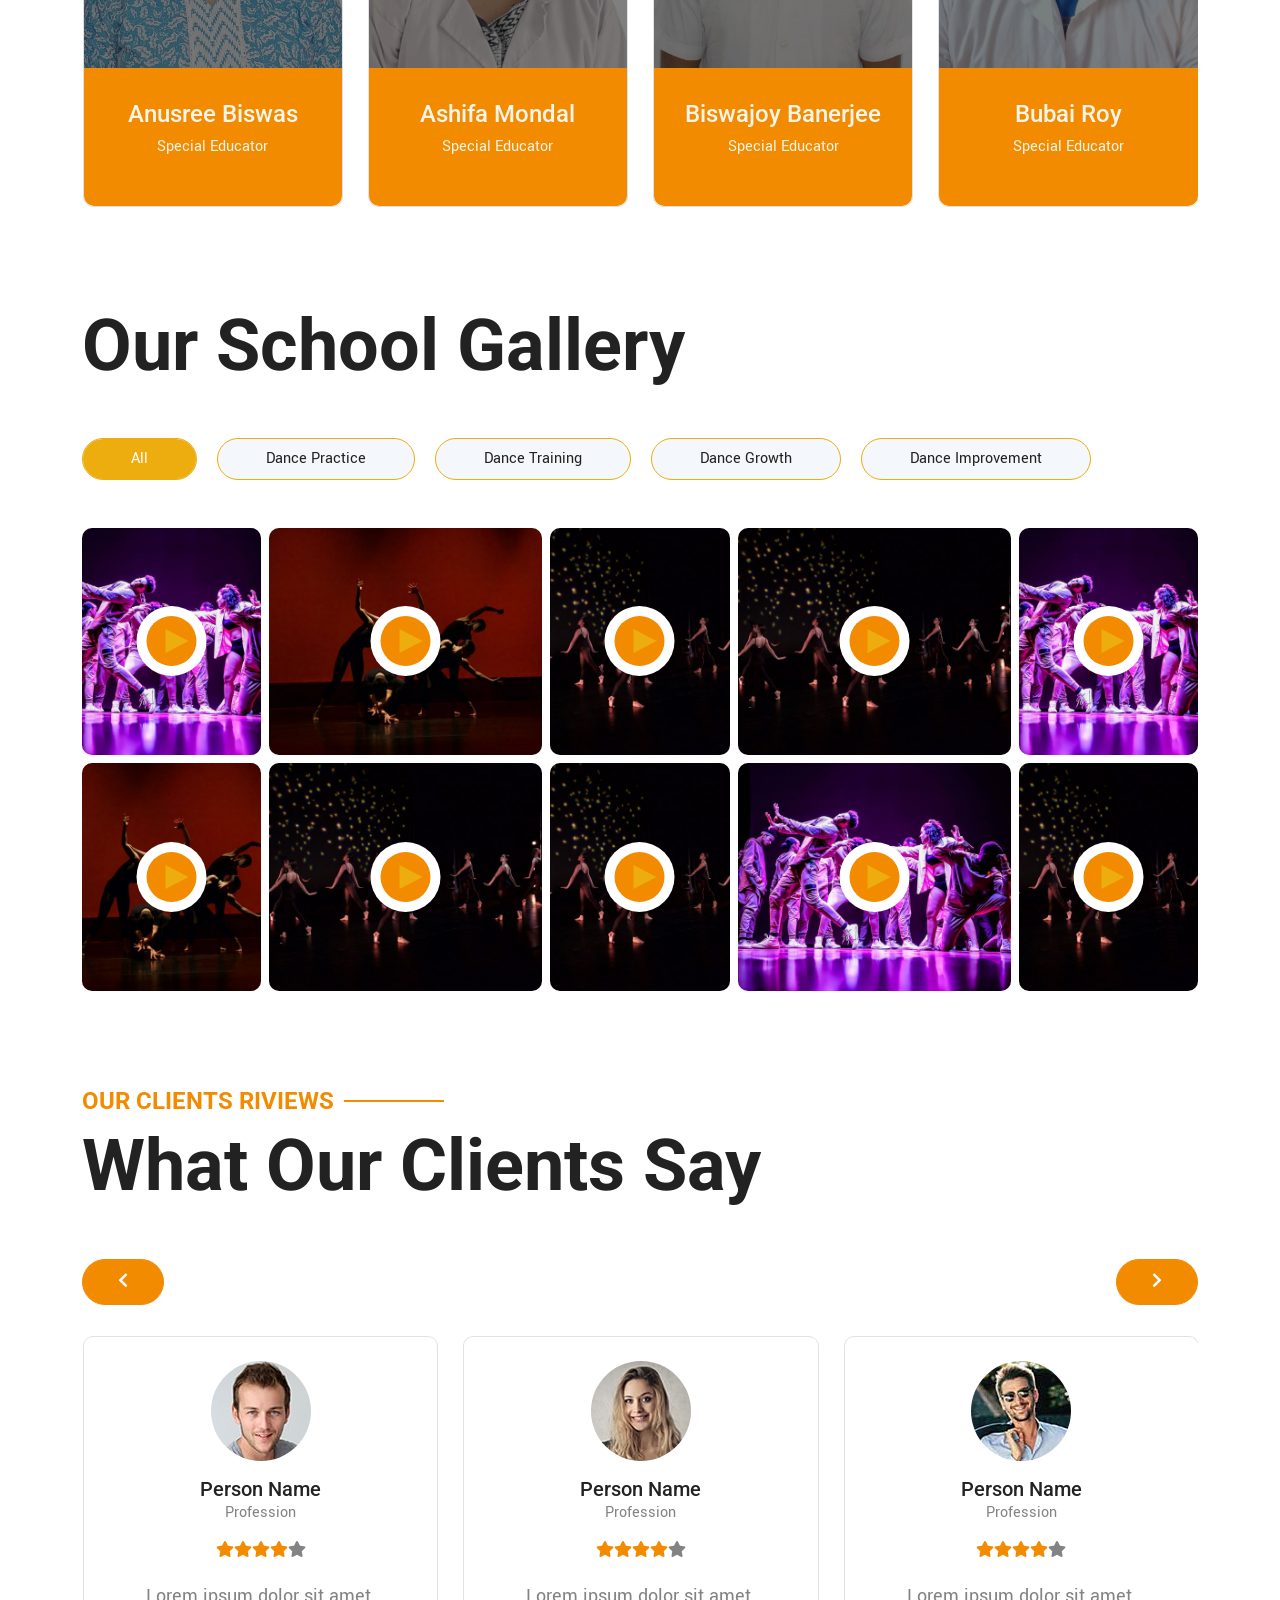
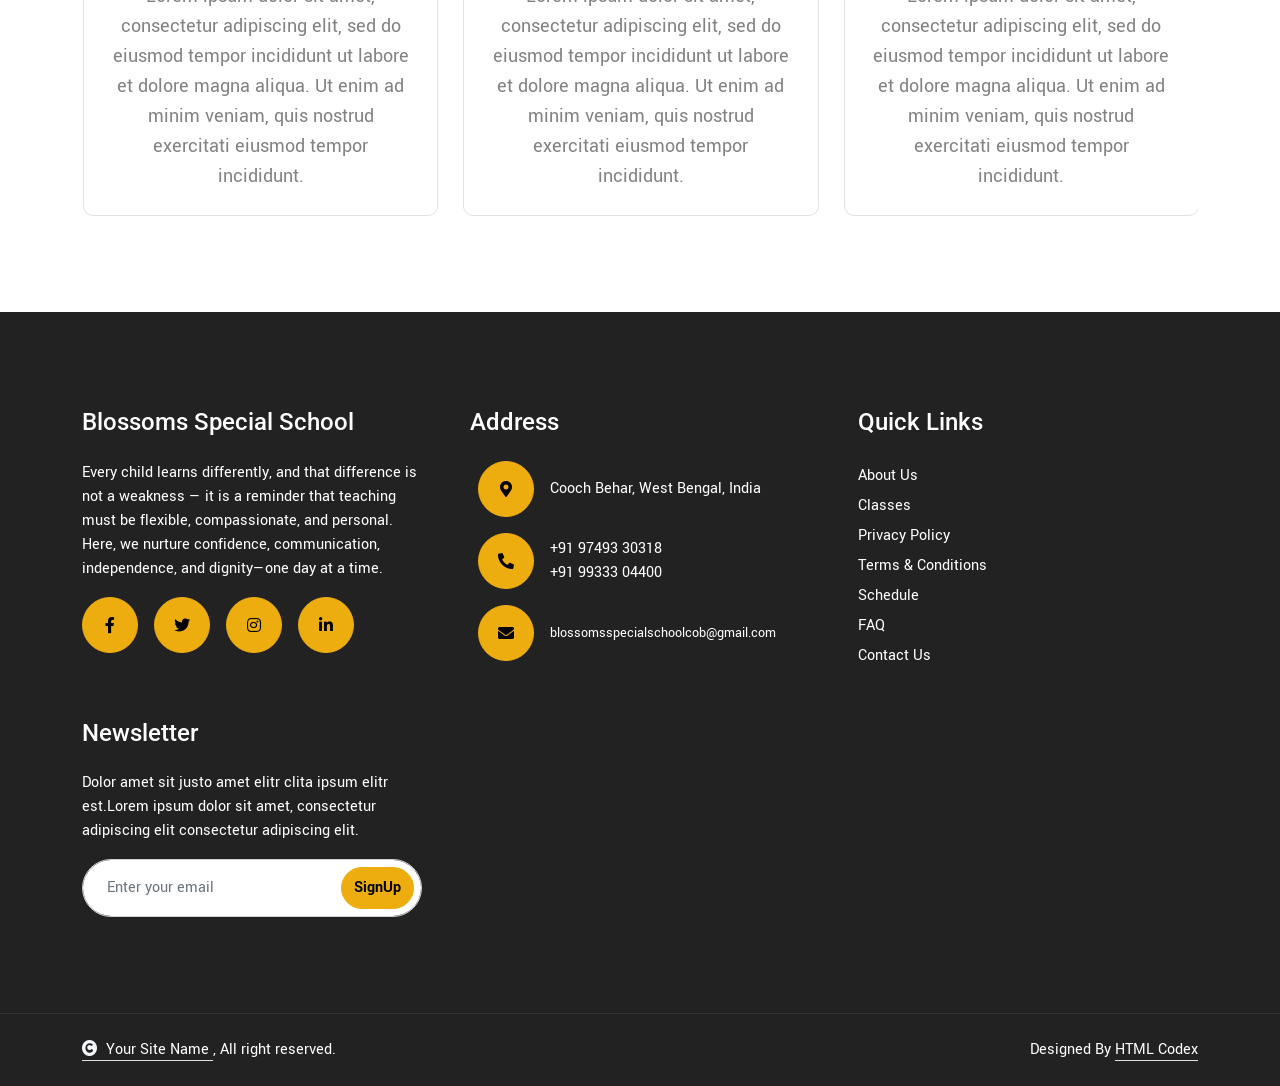
==== commit 3c4ec308: "file route fix" ====
--- a/index.html
+++ b/index.html
@@ -3,7 +3,7 @@
   <head>
     <meta charset="utf-8" />
     <title>Blossoms Special School</title>
-    <link rel="shortcut icon" href="/img/logoBlosoms.jpeg" />
+    <link rel="shortcut icon" href="./img/logoBlosoms.jpeg" />
     <meta content="width=device-width, initial-scale=1.0" name="viewport" />
     <meta content="" name="keywords" />
     <meta content="" name="description" />
@@ -108,7 +108,7 @@
     <div class="header-carousel owl-carousel">
       <div class="header-carousel-item">
         <img
-          src="/img/schoolProgram.jpeg"
+          src="./img/schoolProgram.jpeg"
           class="img-fluid w-100"
           alt="Image"
         />
@@ -130,7 +130,7 @@
       </div>
 
       <div class="header-carousel-item">
-        <img src="/img/giftSchool.jpeg" class="img-fluid w-100" alt="Image" />
+        <img src="./img/giftSchool.jpeg" class="img-fluid w-100" alt="Image" />
         <div class="carousel-caption">
           <div class="carousel-caption-content p-3" style="max-width: 900px">
             <h1 class="display-1 text-capitalize text-white mb-4">
@@ -147,7 +147,7 @@
 
       <div class="header-carousel-item">
         <img
-          src="/img/schoolStudent.jpeg"
+          src="./img/schoolStudent.jpeg"
           class="img-fluid w-100"
           alt="Image"
         />
@@ -173,14 +173,14 @@
     <script src="https://ajax.googleapis.com/ajax/libs/jquery/3.6.4/jquery.min.js"></script>
     <script src="https://cdn.jsdelivr.net/npm/bootstrap@5.0.0/dist/js/bootstrap.bundle.min.js"></script>
 
-    <script src="/lib/wow/wow.min.js"></script>
-    <script src="/lib/easing/easing.min.js"></script>
-    <script src="/lib/waypoints/waypoints.min.js"></script>
-    <script src="/lib/counterup/counterup.min.js"></script>
-    <script src="/lib/owlcarousel/owl.carousel.min.js"></script>
-    <script src="/lib/lightbox/js/lightbox.min.js"></script>
+    <script src="./lib/wow/wow.min.js"></script>
+    <script src="./lib/easing/easing.min.js"></script>
+    <script src="./lib/waypoints/waypoints.min.js"></script>
+    <script src="./lib/counterup/counterup.min.js"></script>
+    <script src="./lib/owlcarousel/owl.carousel.min.js"></script>
+    <script src="./lib/lightbox/js/lightbox.min.js"></script>
 
-    <script src="/js/main.js"></script>
-    <script src="/js/layout.js"></script>
+    <script src="./js/main.js"></script>
+    <script src="./js/layout.js"></script>
   </body>
 </html>
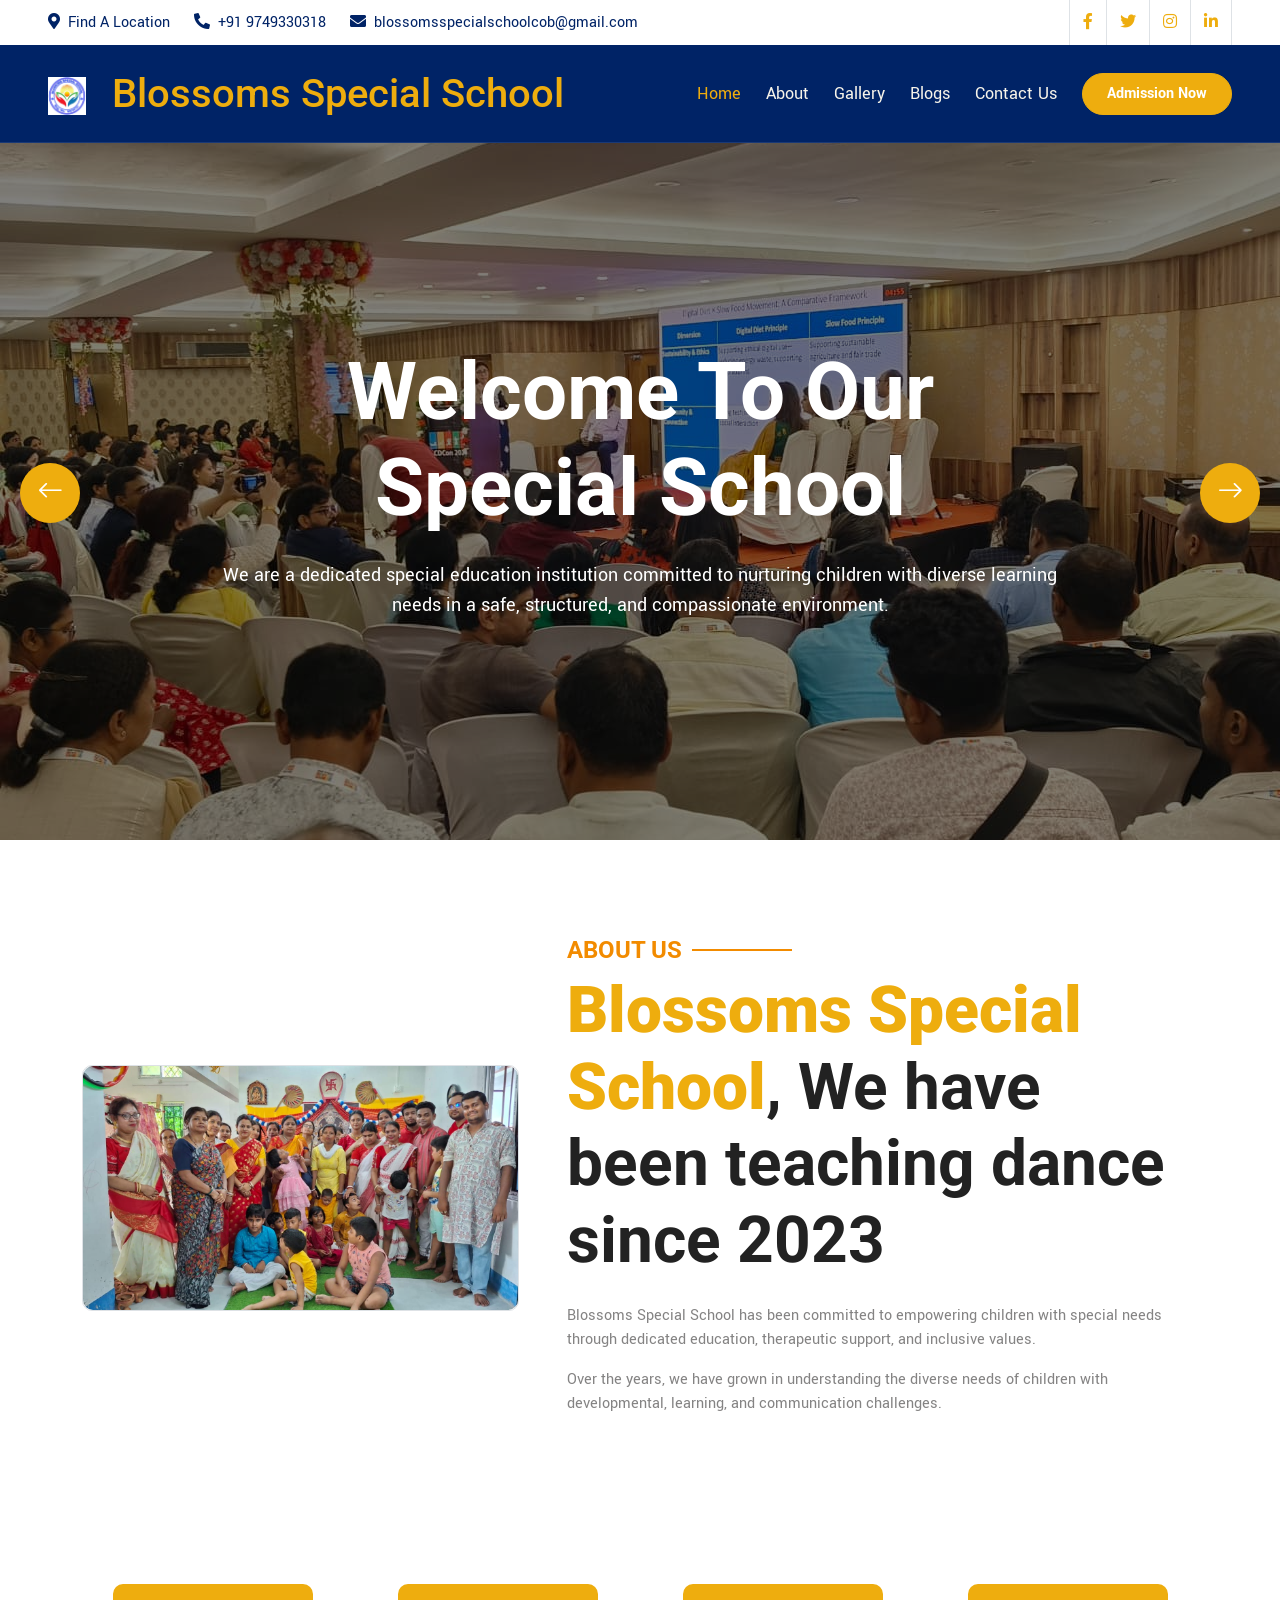
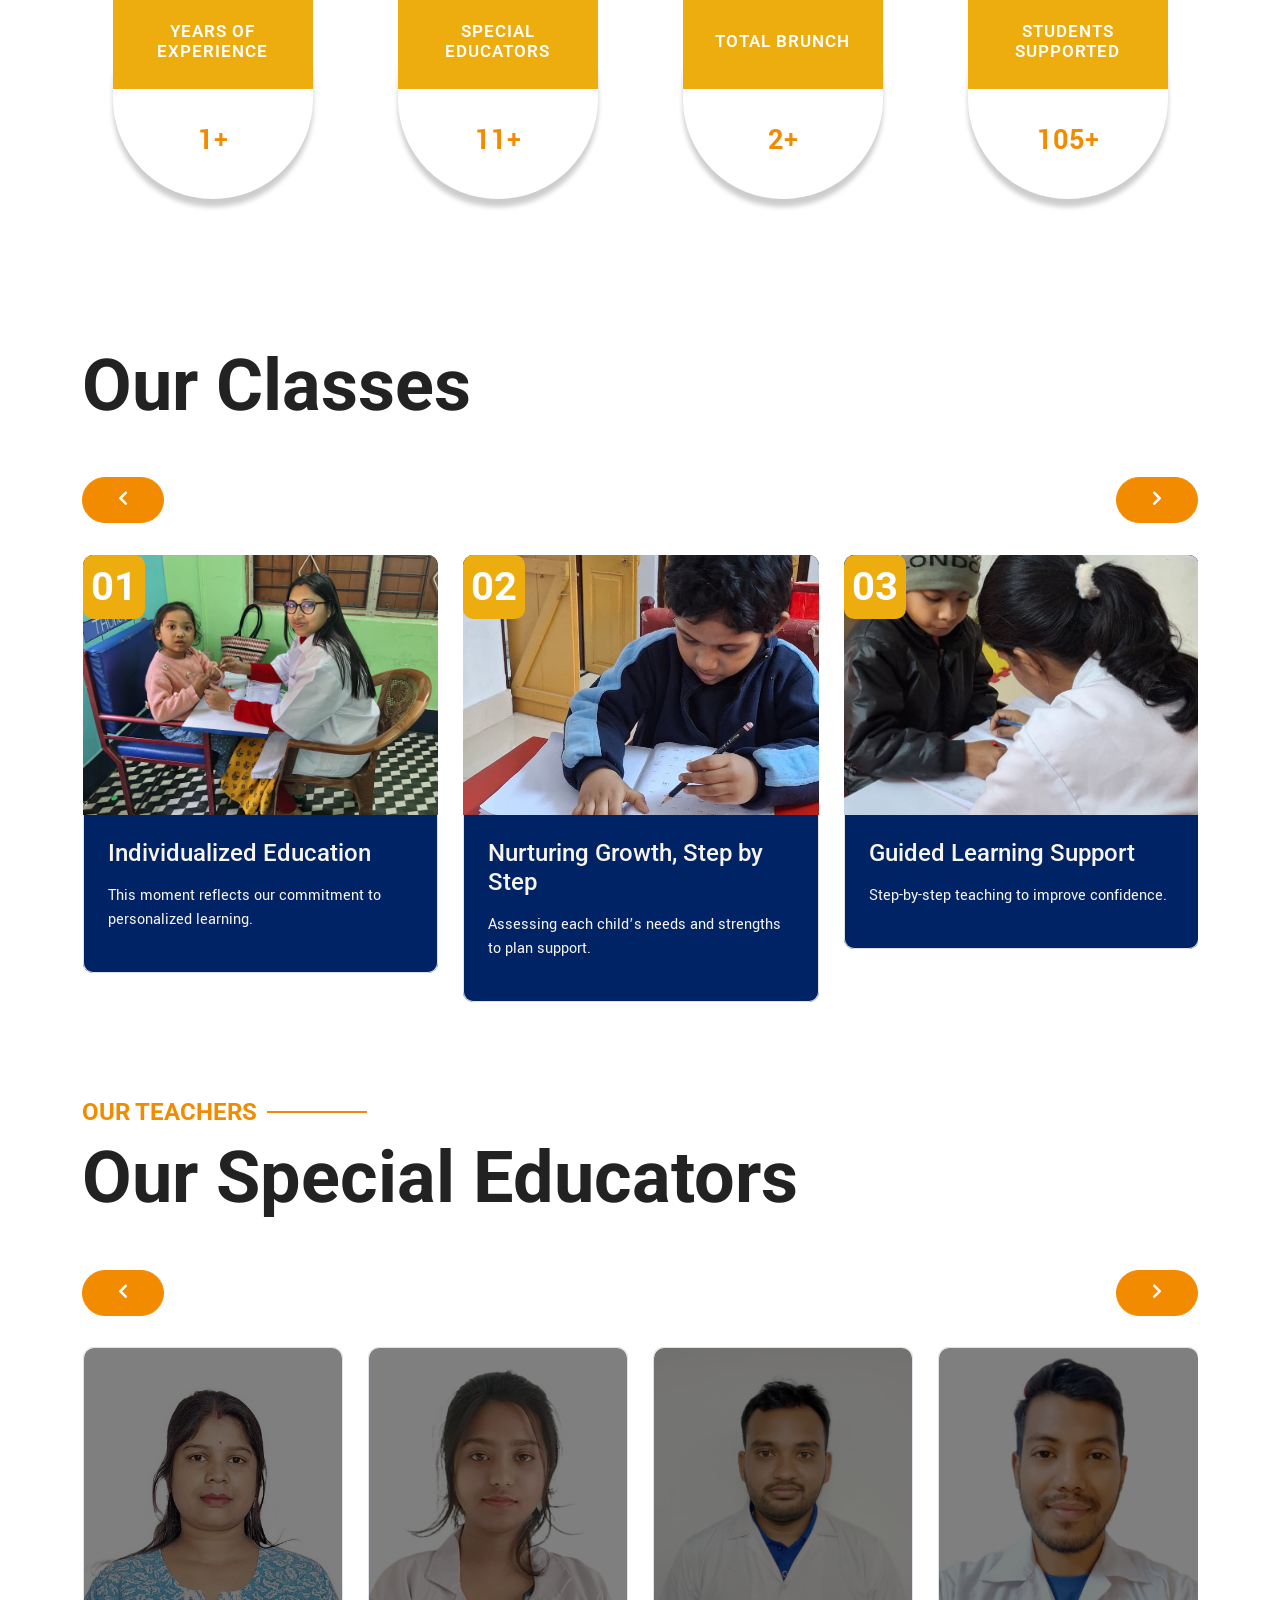
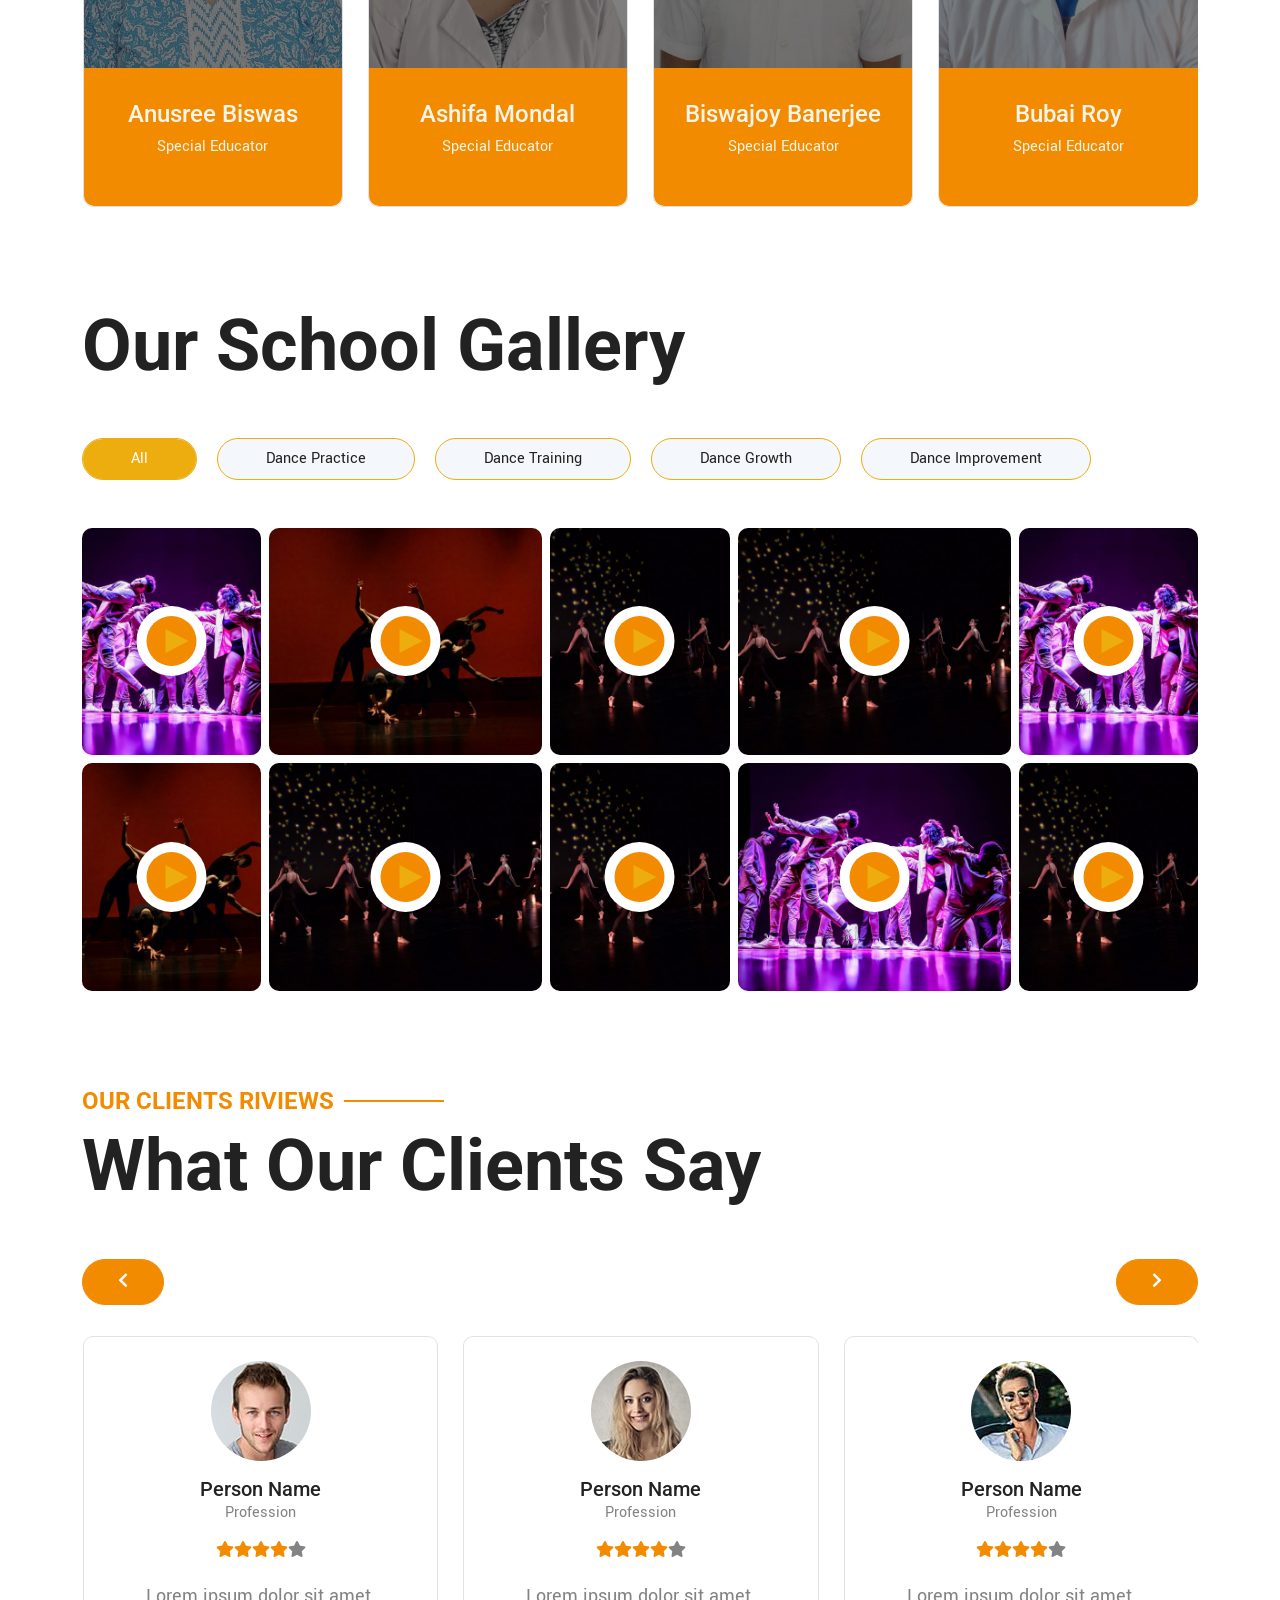
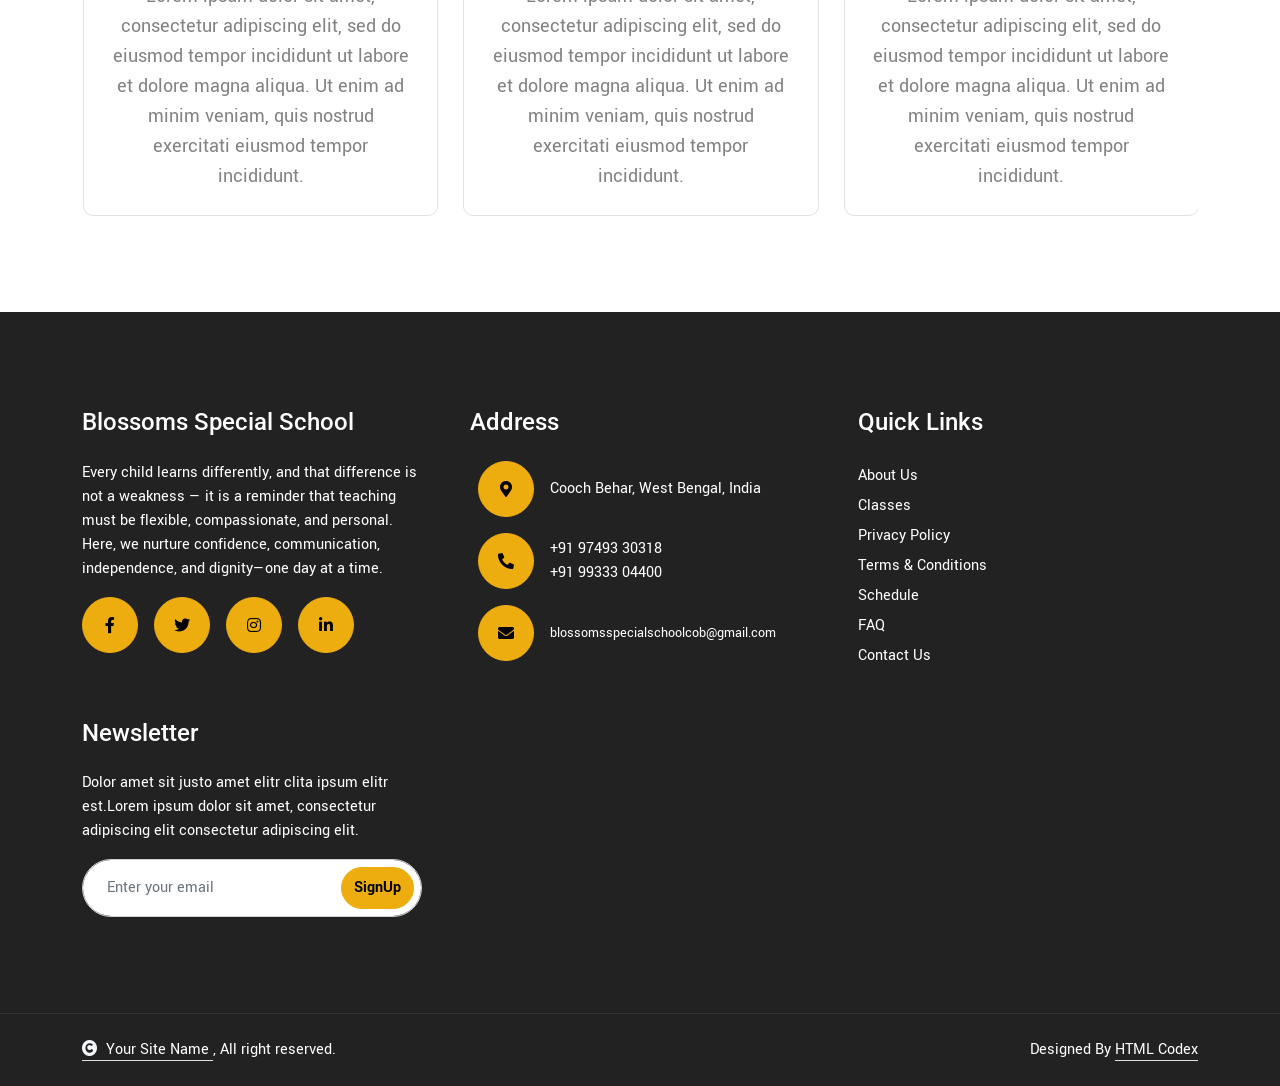
==== commit 8308d63f: "done" ====
--- a/index.html
+++ b/index.html
@@ -3,7 +3,7 @@
   <head>
     <meta charset="utf-8" />
     <title>Blossoms Special School</title>
-    <link rel="shortcut icon" href="./img/logoBlosoms.jpeg" />
+    <link rel="shortcut icon" href="img/logoBlosoms.jpeg" />
     <meta content="width=device-width, initial-scale=1.0" name="viewport" />
     <meta content="" name="keywords" />
     <meta content="" name="description" />
@@ -108,7 +108,7 @@
     <div class="header-carousel owl-carousel">
       <div class="header-carousel-item">
         <img
-          src="./img/schoolProgram.jpeg"
+          src="img/schoolProgram.jpeg"
           class="img-fluid w-100"
           alt="Image"
         />
@@ -130,7 +130,7 @@
       </div>
 
       <div class="header-carousel-item">
-        <img src="./img/giftSchool.jpeg" class="img-fluid w-100" alt="Image" />
+        <img src="img/giftSchool.jpeg" class="img-fluid w-100" alt="Image" />
         <div class="carousel-caption">
           <div class="carousel-caption-content p-3" style="max-width: 900px">
             <h1 class="display-1 text-capitalize text-white mb-4">
@@ -147,7 +147,7 @@
 
       <div class="header-carousel-item">
         <img
-          src="./img/schoolStudent.jpeg"
+          src="img/schoolStudent.jpeg"
           class="img-fluid w-100"
           alt="Image"
         />
